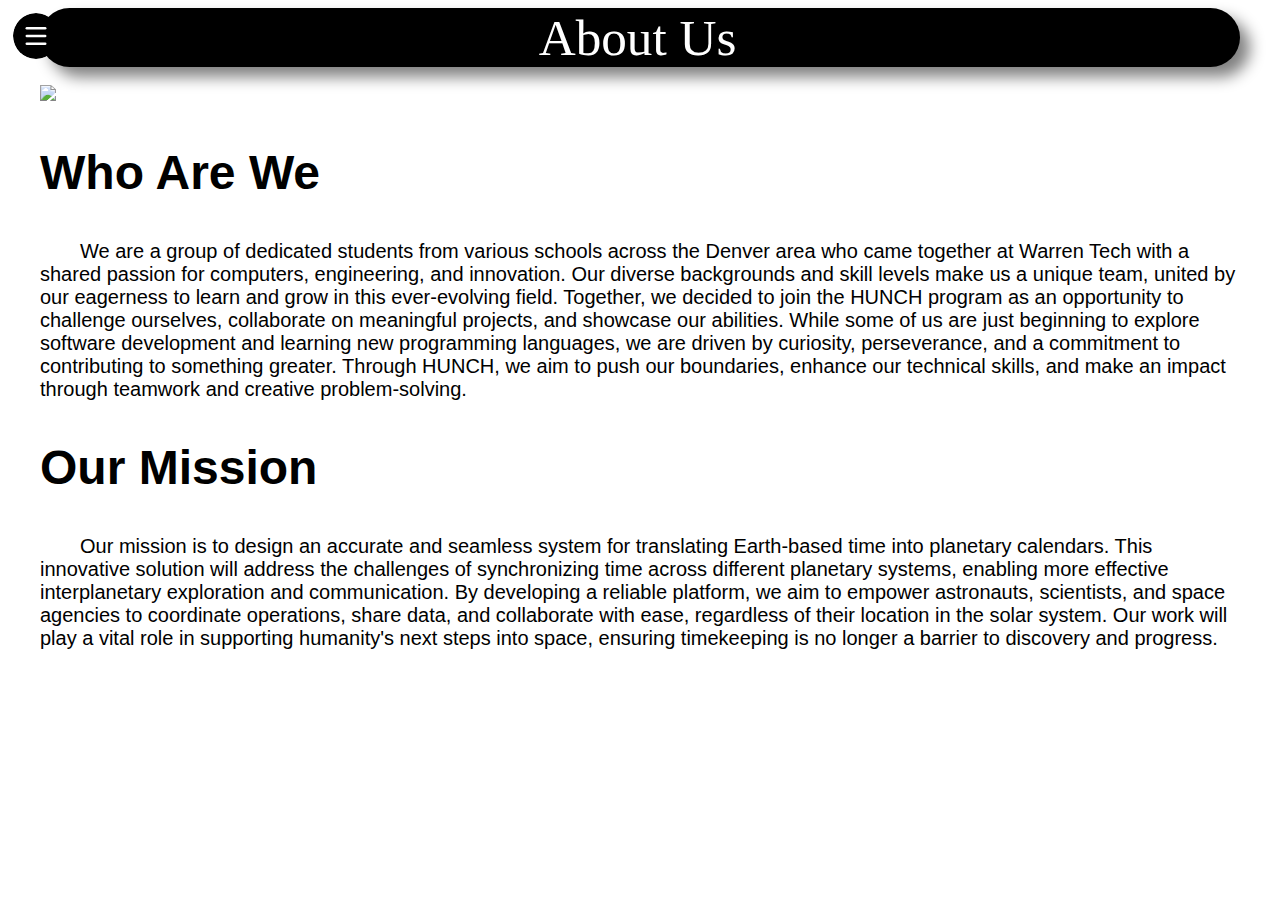
==== src/pages/about-us.html @ 8743e880 "Merge branch 'main' into main" ====
<!DOCTYPE html>
<html lang="en">

<head>
    <link rel="stylesheet" href="../css/styles.css">
    <link rel="stylesheet" href="../css/about-us.css">
    <meta charset="UTF-8">
    <meta name="viewport" content="width=device-width, initial-scale=1.0">
    <title>About Us</title>
</head>

<body>

    <div class="navbar" id="navbar">
        <svg class="hamRotate180 ham hamburger" id="hamburger" viewBox="0 0 100 100" width="80"
            onclick="this.classList.toggle('active')">
            <path class="line top"
                d="m 30,33 h 40 c 0,0 8.5,-0.68551 8.5,10.375 0,8.292653 -6.122707,9.002293 -8.5,6.625 l -11.071429,-11.071429" />
            <path class="line middle" d="m 70,50 h -40" />
            <path class="line bottom"
                d="m 30,67 h 40 c 0,0 8.5,0.68551 8.5,-10.375 0,-8.292653 -6.122707,-9.002293 -8.5,-6.625 l -11.071429,11.071429" />
        </svg>
        <ul class="menu" id="menu">
            <li><a href="../../index.html">Home</a></li>
            <li><a href="./Dash.html">Dashboard</a></li>
            <li><a href="./planet-history.html">Planet History</a></li>
        </ul>
    </div>

    <div class="title">
        About Us
    </div>

    <div class="jamsz"><br><img src="../assets/img/jamsz.png" class="jamsz" /></div>

    <h2>Who Are We</h2>
    <p class="info graybac">
        We are a group of dedicated students from various schools across the Denver area who came together at Warren Tech with a shared passion for computers, engineering, and innovation. 
        Our diverse backgrounds and skill levels make us a unique team, united by our eagerness to learn and grow in this ever-evolving field. 
        Together, we decided to join the HUNCH program as an opportunity to challenge ourselves, collaborate on meaningful projects, and showcase our abilities. 
        While some of us are just beginning to explore software development and learning new programming languages, we are driven by curiosity, perseverance, and a commitment to contributing to something greater. 
        Through HUNCH, we aim to push our boundaries, enhance our technical skills, and make an impact through teamwork and creative problem-solving.
    </p>

    <h2>Our Mission</h2>
    <p class="info">
        Our mission is to design an accurate and seamless system for translating Earth-based time into planetary calendars. 
        This innovative solution will address the challenges of synchronizing time across different planetary systems, enabling more effective interplanetary exploration and communication. 
        By developing a reliable platform, we aim to empower astronauts, scientists, and space agencies to coordinate operations, share data, and collaborate with ease, regardless of their location in the solar system. 
        Our work will play a vital role in supporting humanity's next steps into space, ensuring timekeeping is no longer a barrier to discovery and progress.
    </p>
</body>

<script src="../js/main.js"></script>

</html>
---- src/css/styles.css ----
/*
ROOT STYLESHEET
*/

/*Define Font Families*/

@font-face {
  font-family: "Chopsic";
  src: url("../assets/fonts/Chopsic-K6Dp.ttf") format("truetype");
  font-weight: normal;
  font-style: normal;
}

/*Font Styles*/

body {
  padding-left: 2rem;
  padding-right: 2rem;
}

p {
  font-family: "Trebuchet MS", "Lucida Sans Unicode", "Lucida Grande",
    "Lucida Sans", Arial, sans-serif;
  text-indent: 2em;
}

h2 {
  font-family: "Trebuchet MS", "Lucida Sans Unicode", "Lucida Grande",
    "Lucida Sans", Arial, sans-serif;
  font-weight: bold;
  font-size: 3rem;
}

.center-text {
  text-align: center;
}

.title {
  font-family: "Chopsic";
  color: white;
  background-color: black;
  font-size: clamp(50px, 4vw, 100px);
  text-align: center;
  padding-left: 10px;
  padding-right: 15px;
  border-radius: 1em;
  box-shadow: 10px 10px 15px 0px gray;
  min-height: 50px;
}

.info {
  font-family: "Trebuchet MS", "Lucida Sans Unicode", "Lucida Grande",
    "Lucida Sans", Arial, sans-serif;
  text-indent: 2em;
  font-size: 20px;
}

/*Navigation Menu CSS*/

.navbar {
  position: fixed;
  width: 46px;
  margin: clamp(calc(10px - 8px), calc(1vw - 8px), calc(20px - 8px)) 0px 0px
    clamp(calc(10px - 40px), calc(1vw - 40px), calc(20px - 40px));
  transition: width 1s ease-in-out, max-width 1s ease-in-out,
    background-color 0s ease-in-out;
  max-width: 46px;
  overflow: hidden;
  background-color: transparent;
  border-radius: 10em;
  z-index: 200;
}

.navbar.menu-active {
  width: fit-content;
  max-width: 100vw;
  background-color: #000000;
  border-radius: 10em;
}

.hamburger {
  position: absolute;
  background-color: black;
  width: 46px;
  border-radius: 10em;
  cursor: pointer;
  z-index: 202;

  /*Ham to Arrow transition stuff*/
  -webkit-tap-highlight-color: transparent;
  transition: transform 400ms;
  -moz-user-select: none;
  -webkit-user-select: none;
  -ms-user-select: none;
  user-select: none;
}

.hamRotate.active {
  transform: rotate(45deg);
}

.hamRotate180.active {
  transform: rotate(180deg);
}

.line {
  fill: none;
  transition: stroke-dasharray 400ms, stroke-dashoffset 400ms;
  stroke: #fff;
  stroke-width: 5.5;
  stroke-linecap: round;
}
.ham .top {
  stroke-dasharray: 40 82;
}

.ham .bottom {
  stroke-dasharray: 40 82;
}

.ham.active .top {
  stroke-dasharray: 14 82;
  stroke-dashoffset: -72px;
}

.ham.active .bottom {
  stroke-dasharray: 14 82;
  stroke-dashoffset: -72px;
}

.hamburger:hover {
  cursor: pointer;
  filter: invert(100);
}

.menu {
  display: flex;
  list-style: none;
  text-wrap: nowrap;
  text-overflow: clip;
  font-family: "Trebuchet MS", "Lucida Sans Unicode", "Lucida Grande",
    "Lucida Sans", Arial, sans-serif;
  gap: 1rem;
  margin: 14px;
  margin-left: 60px;
  padding: 0;
  z-index: 201;
  transition: transform 1s ease-in-out, visibility 0s;
  transform: translateX(-100%);
  overflow: hidden;
  visibility: hidden;
}

.menu li a {
  color: white;
  text-decoration: none;
}

.menu li a:hover {
  transition: 500ms;
  color: #00bcd4;
}

.menu.active {
  transition: transform 1s ease-in-out, visibility 0s;
  transform: translateX(0);
  visibility: visible;
}

select {
  display: grid;
  grid-template-columns: repeat(3, 1fr);
  gap: 1rem;
  width: 100%;
  height: auto;
  padding: 0.5rem;
  font-family: "Trebuchet MS", "Lucida Sans Unicode", "Lucida Grande",
    "Lucida Sans", Arial, sans-serif;
}

option {
  display: flex;
  align-items: center;
  padding: 0.5rem;
}

option img {
  width: 30px;
  height: 30px;
  margin-right: 0.5rem;
}

/* Custom Dropdown Menu CSS */

.dropdown-container {
  position: relative;
  display: inline-block;
}

.dropdown-button {
  background-color: #f9f9f9;
  color: black;
  padding: 16px;
  font-size: 16px;
  border: none;
  cursor: pointer;
  width: 100%;
  text-align: left;
}

.dropdown-content {
  display: none;
  position: absolute;
  background-color: #f9f9f9;
  min-width: 160px;
  box-shadow: 0px 8px 16px 0px rgba(0,0,0,0.2);
  z-index: 1;
  grid-template-columns: repeat(3, 1fr);
  gap: 1rem;
  padding: 1rem;
}

.dropdown-content img {
  width: 50px;
  height: 50px;
}

.dropdown-content label {
  display: block;
  text-align: center;
  margin-top: 0.5rem;
}

.dropdown-container:hover .dropdown-content {
  display: grid;
}
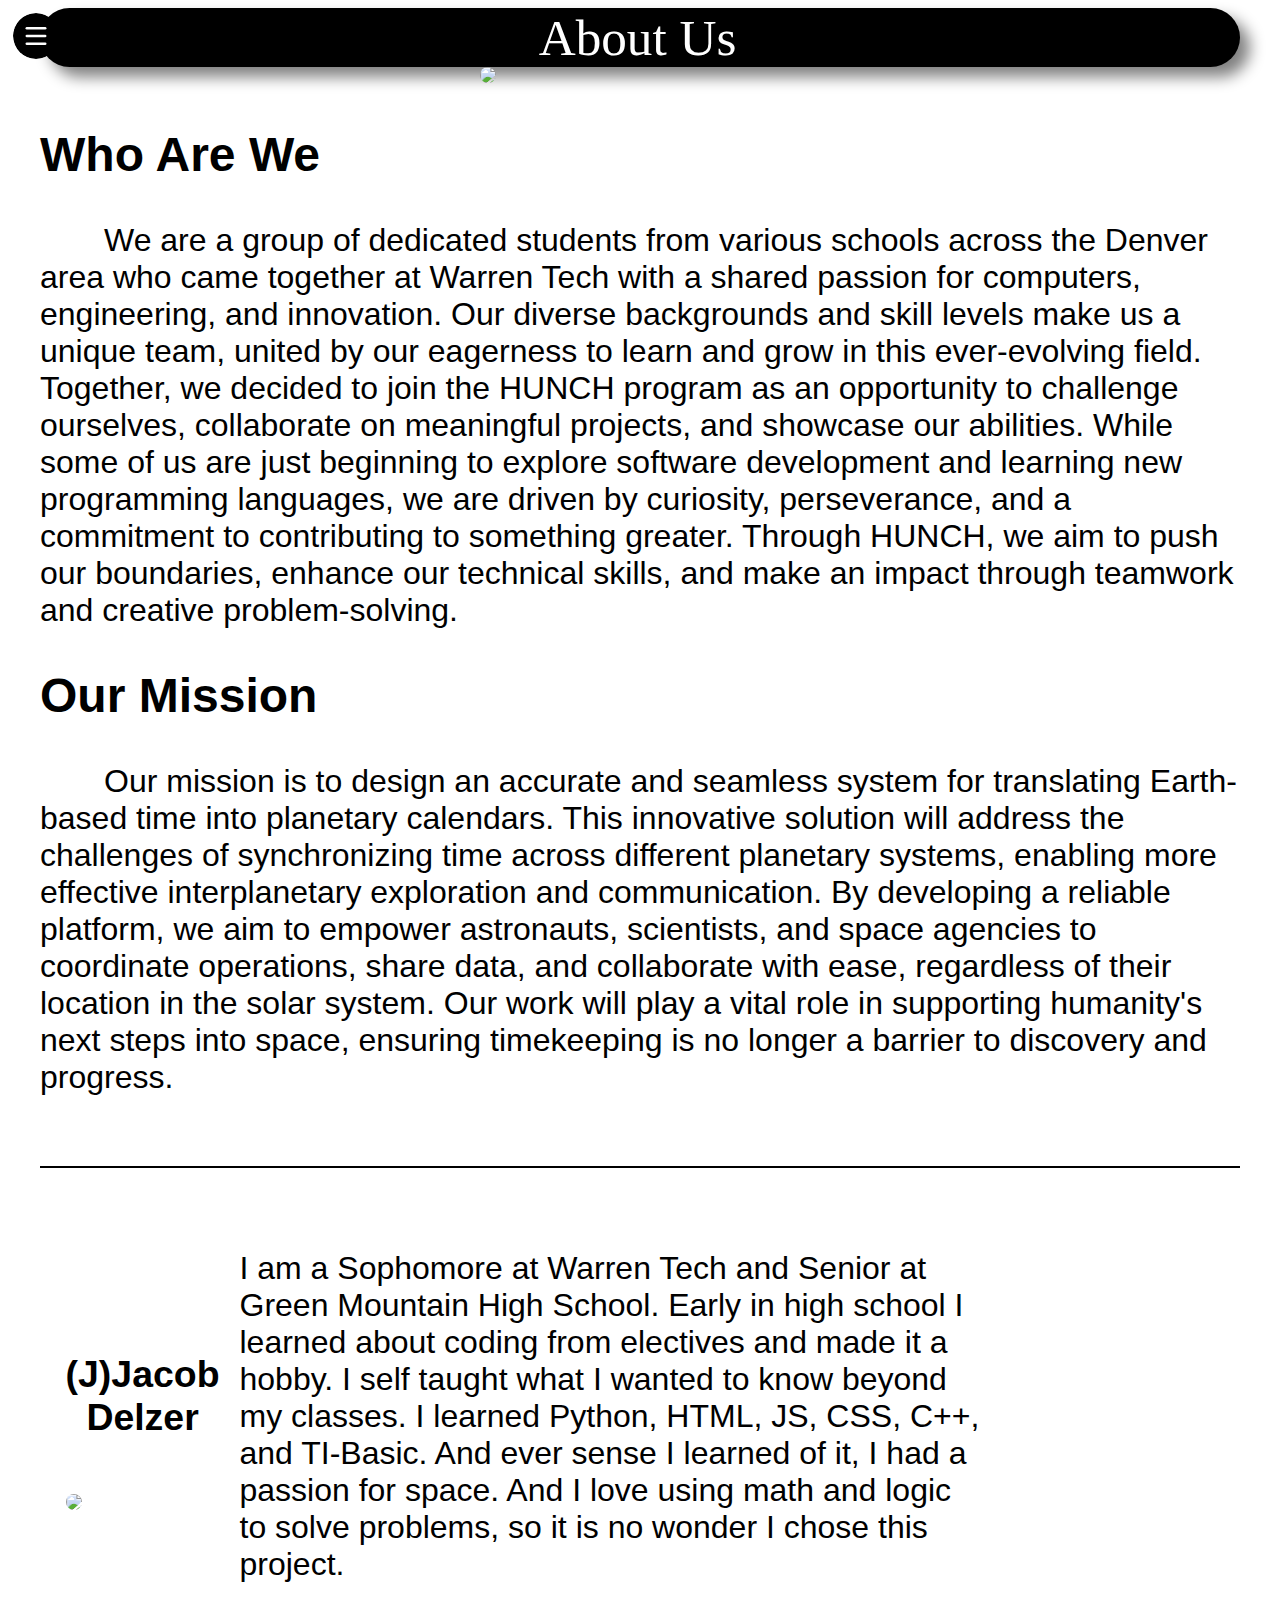
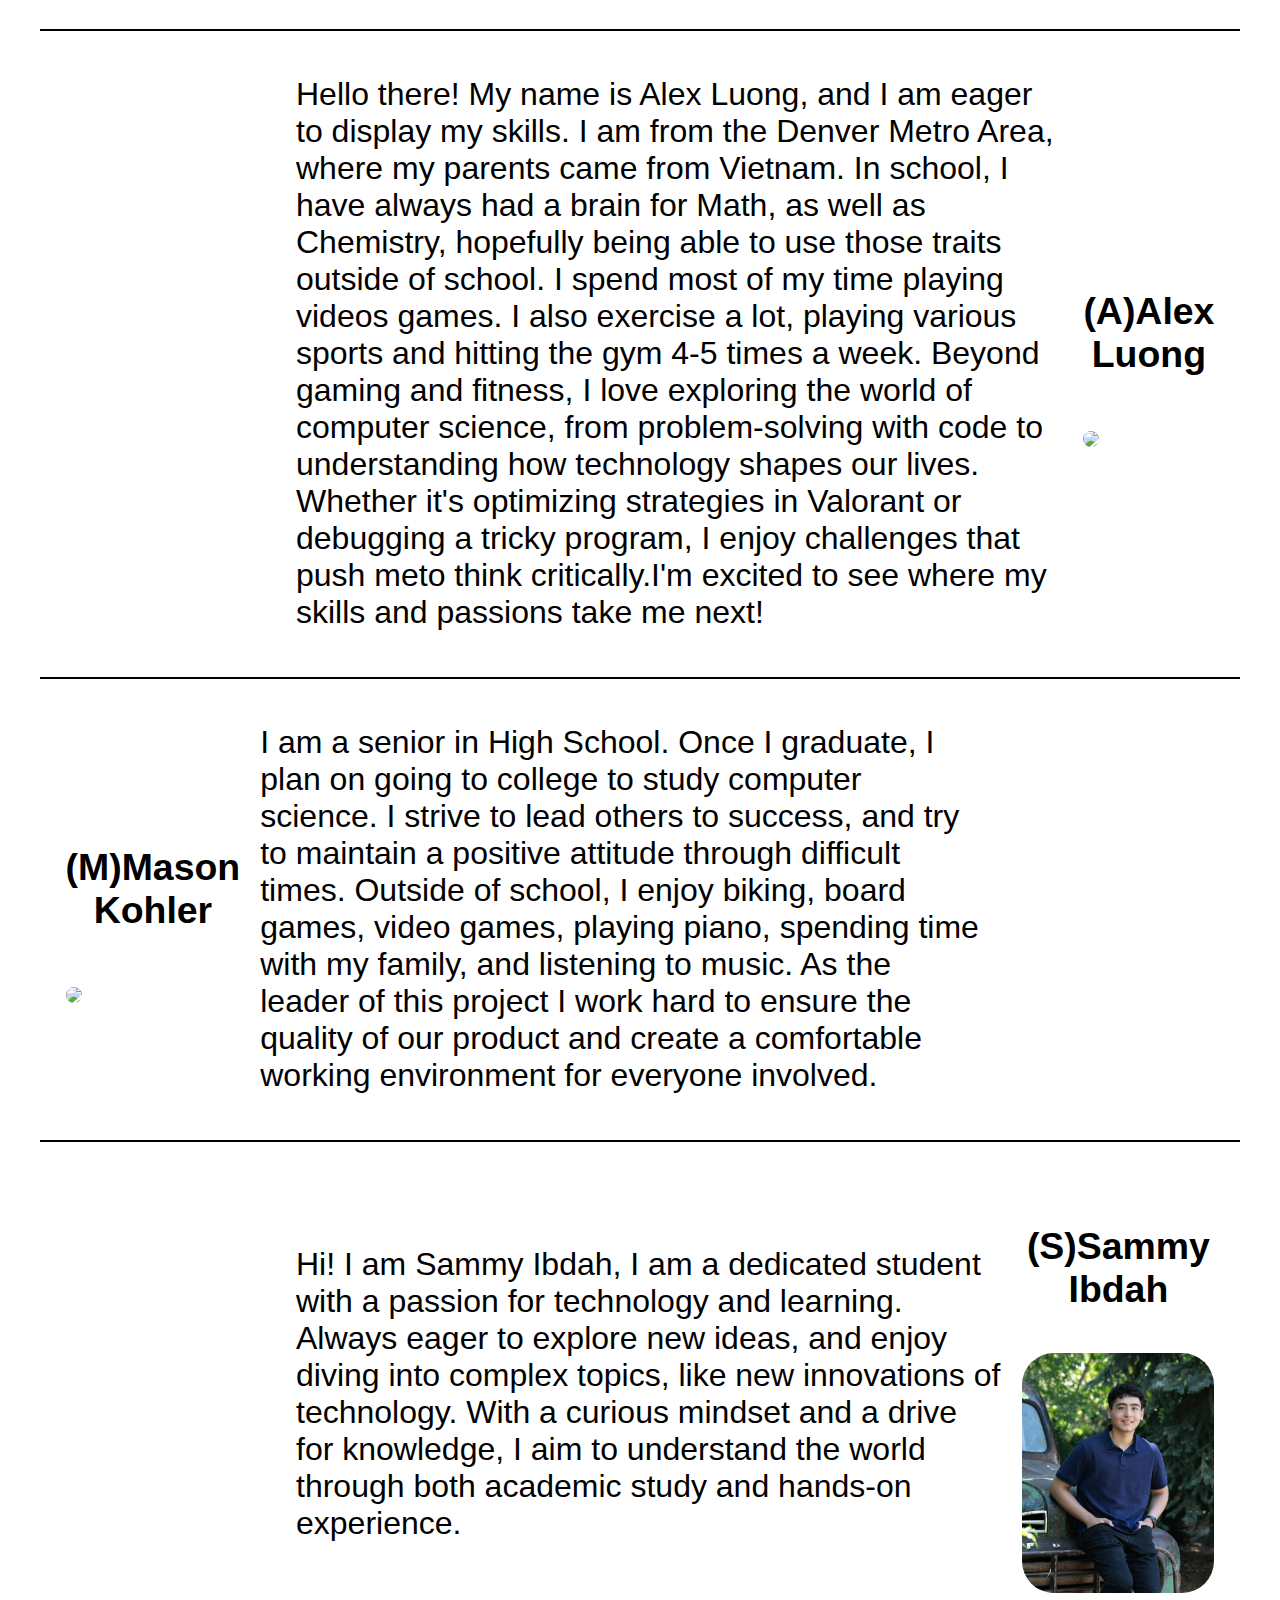
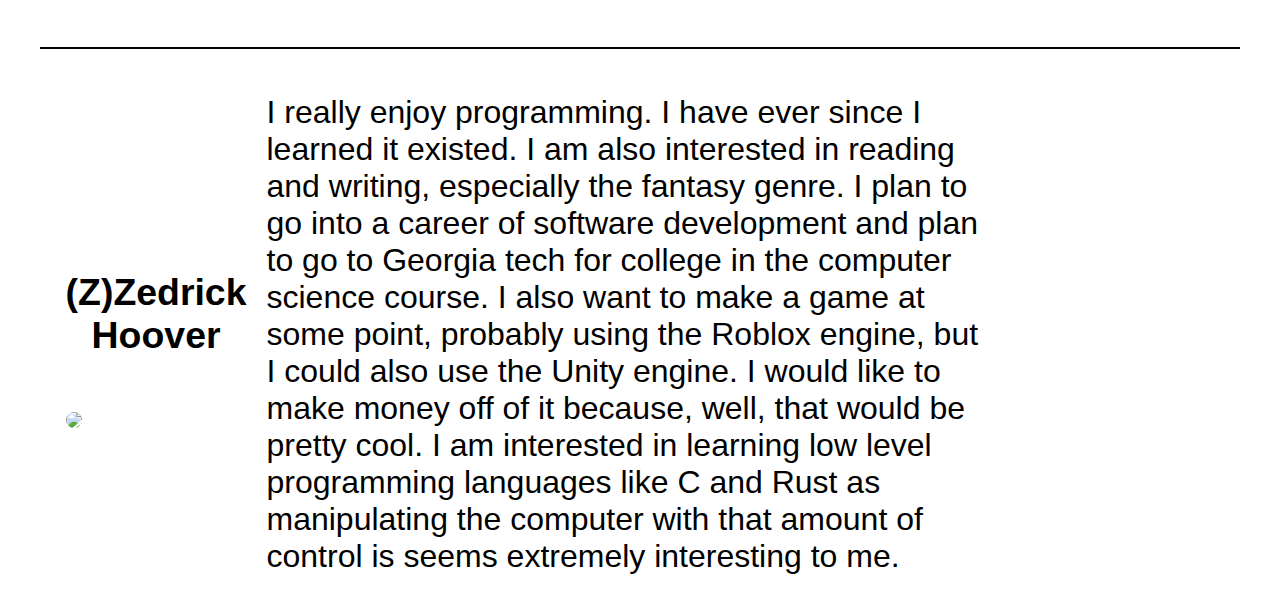
==== commit ce89c837: "Made changes." ====
--- a/src/pages/about-us.html
+++ b/src/pages/about-us.html
@@ -31,26 +31,132 @@
         About Us
     </div>
 
-    <div class="jamsz"><br><img src="../assets/img/jamsz.png" class="jamsz" /></div>
+    <div class="jamsz"><img src="../assets/img/saturnlogos.png" class="jamsz" /></div>
+
 
     <h2>Who Are We</h2>
-    <p class="info graybac">
-        We are a group of dedicated students from various schools across the Denver area who came together at Warren Tech with a shared passion for computers, engineering, and innovation. 
-        Our diverse backgrounds and skill levels make us a unique team, united by our eagerness to learn and grow in this ever-evolving field. 
-        Together, we decided to join the HUNCH program as an opportunity to challenge ourselves, collaborate on meaningful projects, and showcase our abilities. 
-        While some of us are just beginning to explore software development and learning new programming languages, we are driven by curiosity, perseverance, and a commitment to contributing to something greater. 
-        Through HUNCH, we aim to push our boundaries, enhance our technical skills, and make an impact through teamwork and creative problem-solving.
+    <p class="id-text">
+        We are a group of dedicated students from various schools across the Denver area who came together at Warren
+        Tech with a shared passion for computers, engineering, and innovation.
+        Our diverse backgrounds and skill levels make us a unique team, united by our eagerness to learn and grow in
+        this ever-evolving field.
+        Together, we decided to join the HUNCH program as an opportunity to challenge ourselves, collaborate on
+        meaningful projects, and showcase our abilities.
+        While some of us are just beginning to explore software development and learning new programming languages, we
+        are driven by curiosity, perseverance, and a commitment to contributing to something greater.
+        Through HUNCH, we aim to push our boundaries, enhance our technical skills, and make an impact through teamwork
+        and creative problem-solving.
     </p>
 
     <h2>Our Mission</h2>
-    <p class="info">
-        Our mission is to design an accurate and seamless system for translating Earth-based time into planetary calendars. 
-        This innovative solution will address the challenges of synchronizing time across different planetary systems, enabling more effective interplanetary exploration and communication. 
-        By developing a reliable platform, we aim to empower astronauts, scientists, and space agencies to coordinate operations, share data, and collaborate with ease, regardless of their location in the solar system. 
-        Our work will play a vital role in supporting humanity's next steps into space, ensuring timekeeping is no longer a barrier to discovery and progress.
+    <p class="id-text">
+        Our mission is to design an accurate and seamless system for translating Earth-based time into planetary
+        calendars.
+        This innovative solution will address the challenges of synchronizing time across different planetary systems,
+        enabling more effective interplanetary exploration and communication.
+        By developing a reliable platform, we aim to empower astronauts, scientists, and space agencies to coordinate
+        operations, share data, and collaborate with ease, regardless of their location in the solar system.
+        Our work will play a vital role in supporting humanity's next steps into space, ensuring timekeeping is no
+        longer a barrier to discovery and progress.
     </p>
 </body>
 
-<script src="../js/main.js"></script>
+<script src="/src/js/main.js"></script>
 
-</html>
+<br>
+<div class="border"></div>
+<br>
+<br>
+
+<body>
+    <div class="image-container id-text">
+        <div class="photo-left">
+            <div>
+                <h3 class="name-tag">(J)Jacob Delzer</h3>
+                <br>
+                <img src="../assets/img/Jacob.png" />
+            </div>
+            <div>
+                I am a Sophomore at Warren Tech and Senior at Green Mountain High School. Early in high school I
+                learned about coding from electives and made it a hobby. I self taught what I wanted to know beyond
+                my classes. I learned Python, HTML, JS, CSS, C++, and TI-Basic. And ever sense I learned of it, I had a
+                passion for space. And I love using math and logic to solve problems, so it is no wonder I chose
+                this project.
+            </div>
+        </div>
+        <div class="border"></div>
+        <div class="photo-right">
+            <div>
+                Hello there! My name is Alex Luong, and I am eager to display my skills. I am from the Denver Metro
+                Area, where my parents came from Vietnam. In school, I have always had a brain for Math, as well as
+                Chemistry, hopefully being able to use those traits outside of school. I spend most of my time
+                playing videos games. I also exercise a lot, playing various sports and hitting the gym 4-5 times a
+                week.
+                Beyond gaming and fitness, I love exploring the world of computer science, from problem-solving with
+                code to understanding how
+                technology shapes our lives. Whether it's optimizing strategies in Valorant or debugging a tricky
+                program, I enjoy
+                challenges that push meto think critically.I'm excited to see where my skills and passions take me
+                next!
+            </div>
+            <div>
+                <h3 class="name-tag">(A)Alex Luong</h3>
+                <br>
+                <img src="../assets/img/Alex.png" />
+            </div>
+        </div>
+        <div class="border"></div>
+        <div class="photo-left">
+            <div>
+                <h3 class="name-tag">(M)Mason Kohler</h3>
+                <br>
+                <img src="../assets/img/Mason.jpg" />
+            </div>
+
+            <div>
+                I am a senior in High School. Once I graduate, I plan on going to college to study computer science.
+                I strive to lead others to success, and try to maintain a positive attitude through difficult times.
+                Outside of school, I enjoy biking, board games, video games, playing piano, spending time with my
+                family, and listening to music. As the leader of this project I work hard to ensure the quality of
+                our product and create a comfortable working environment for everyone involved.
+            </div>
+        </div>
+        <div class="border"></div>
+        <div class="photo-right">
+            <div class="id-text">
+                Hi! I am Sammy Ibdah, I am a dedicated student with a passion for technology and learning. Always eager
+                to explore new ideas, and enjoy diving into complex topics, like new innovations of technology. With a
+                curious mindset and
+                a drive for knowledge, I aim to understand the world through both academic study and hands-on
+                experience.
+            </div>
+            <div>
+                <h3 class="name-tag">(S)Sammy Ibdah</h3>
+                <br>
+                <img src="../assets/img/Sammy.JPG" />
+            </div>
+        </div>
+        <div class="border"></div>
+        <div class="photo-left">
+            <div>
+                <h3 class="name-tag">(Z)Zedrick Hoover</h3>
+                <br>
+                <img src="../assets/img/Zed.jpg" />
+            </div>
+            <div>
+                I really enjoy programming. I have ever since I learned it existed. I am also interested in reading and
+                writing, especially the fantasy genre. I plan to go into a career of software development and plan to go
+                to Georgia tech for college in the computer science course.
+                I also want to make a game at some point, probably using the Roblox engine, but I could also use the
+                Unity engine. I would like to make money off of it because, well, that would be pretty cool. I am
+                interested in learning low level programming languages like C and Rust as manipulating the computer
+                with that amount of control is seems extremely interesting to me.
+            </div>
+        </div>
+    </div>
+
+
+
+</body>
+
+</html>--- a/src/css/about-us.css
+++ b/src/css/about-us.css
@@ -0,0 +1,104 @@
+/*About us*/
+
+.jamsz {
+    margin: auto;
+    width: 25vw;
+    border-radius: 1em; 
+}
+
+.border {
+    border: 1px solid rgb(0, 0, 0);
+    margin: 20px 0;
+}
+
+.image-container {
+    display: flex;
+    flex-direction: column; 
+}
+
+.photo-left, .photo-right {
+    display: flex; 
+    justify-content: flex-start; 
+    align-items: center;
+    margin: 2vw 2vw;
+    gap: 20px;
+}
+
+.photo-left {
+    margin-right: 20vw;
+}
+
+.photo-right {
+    justify-content: flex-end;
+    flex-direction: row;
+    margin-left: 20vw;
+}
+
+.photo-left img, .photo-right img {
+    width: 15vw; 
+    max-width: 45vw; 
+    border-radius: 1em;
+}
+
+.id-text {
+    font-family: 'Trebuchet MS', 'Lucida Sans Unicode', 'Lucida Grande', 'Lucida Sans', Arial, sans-serif;
+    font-size: 2rem;
+   
+}
+
+.image-wrapper {
+    position: relative;
+    display: flex;
+    flex-direction: column;
+    align-items: center;
+}
+
+.name-tag {
+    text-align: center;
+    width: 100%;
+    margin-bottom: 5px;
+    font-weight: bold;
+    color: #000;
+}
+
+.photo-left .image-container, 
+.photo-right .image-container {
+    display: flex;
+    flex-direction: column;
+    align-items: center;
+}
+
+@media screen and (max-width: 800px) {
+    .jamsz {
+        width: 90vw;
+    }
+
+    .photo-left img, .photo-right img {
+        width: 40vw;
+    }
+
+    .photo-left, .photo-right {
+        flex-direction: column !important; /* Force column direction */
+        align-items: center;
+        text-align: center;
+        gap: 10px;
+    }
+
+    .photo-right {
+        flex-direction: column !important;
+    }
+
+    /* Force image container to top */
+    .photo-left .image-container,
+    .photo-right .image-container {
+        order: 1;
+    }
+
+    /* Force text below image */
+    .photo-left .id-text,
+    .photo-right .id-text {
+        order: 2;
+        width: 90vw;
+        margin-top: 10px;
+    }
+}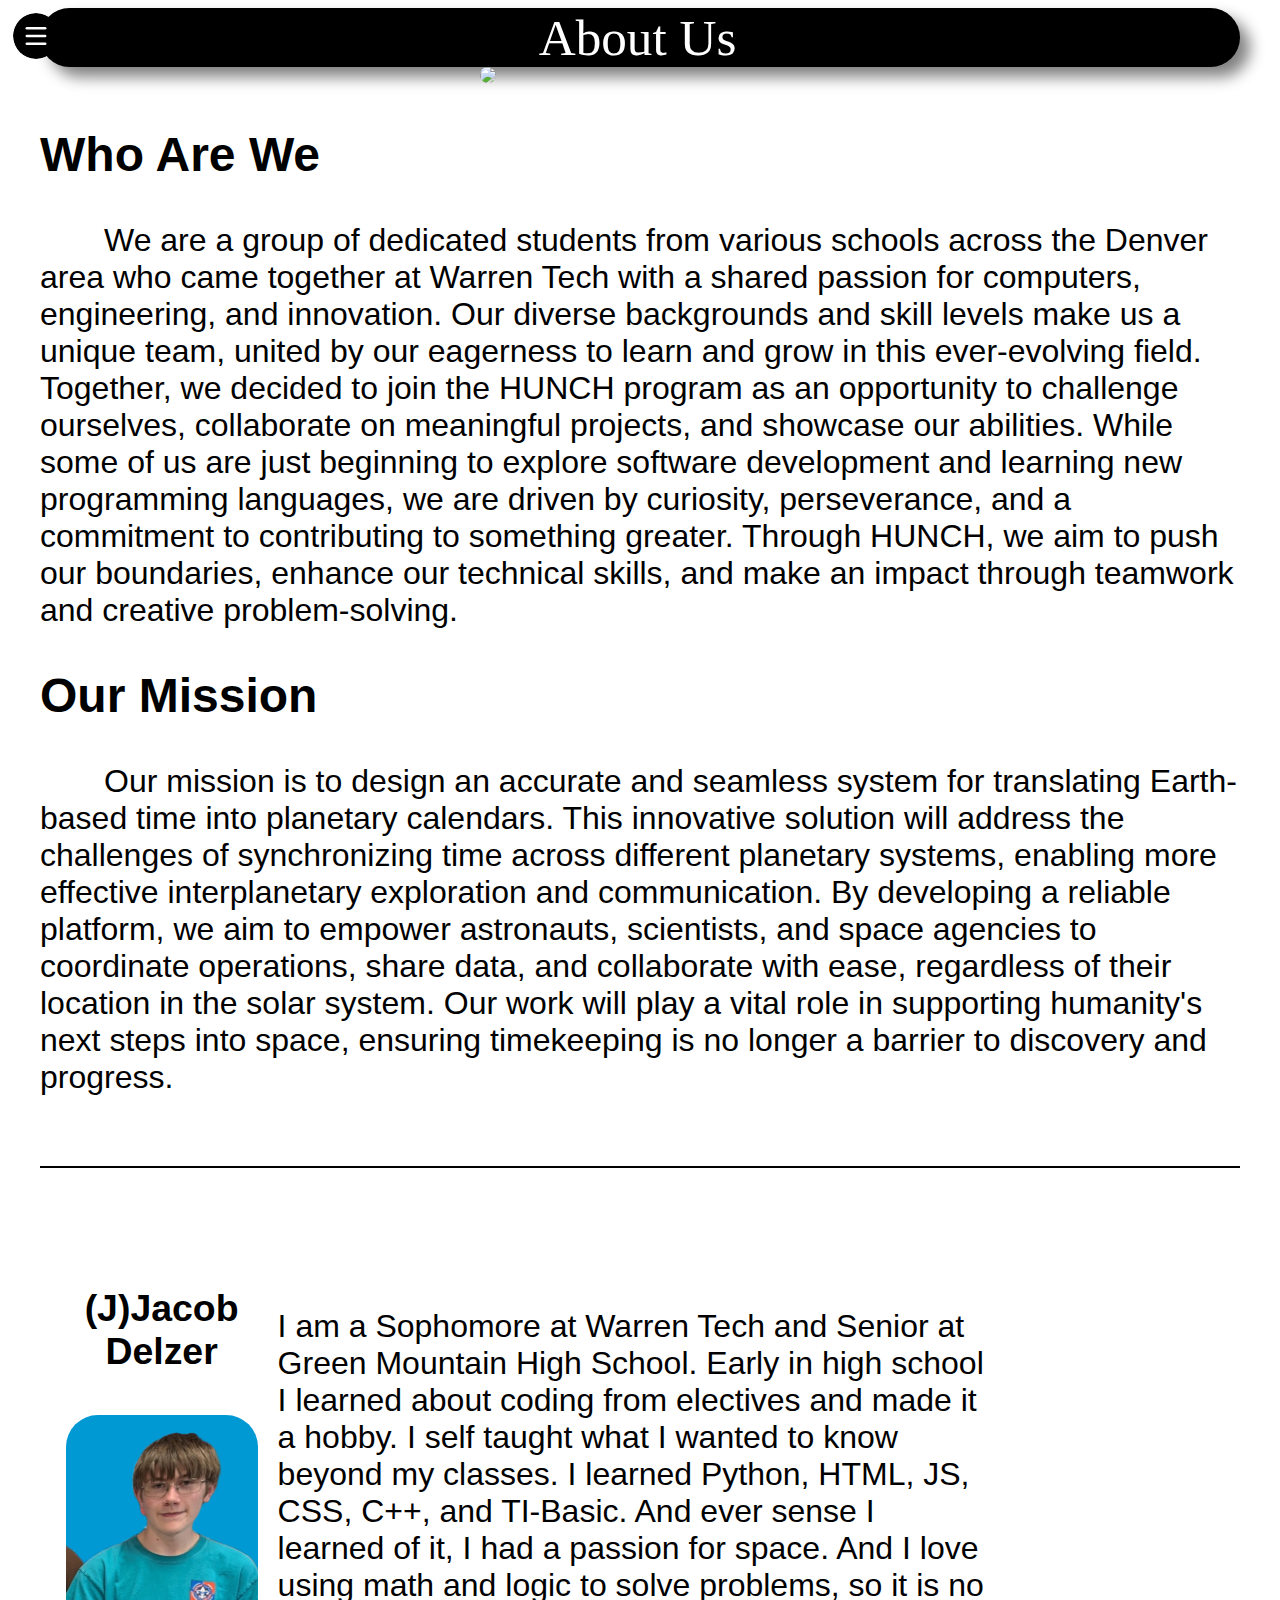
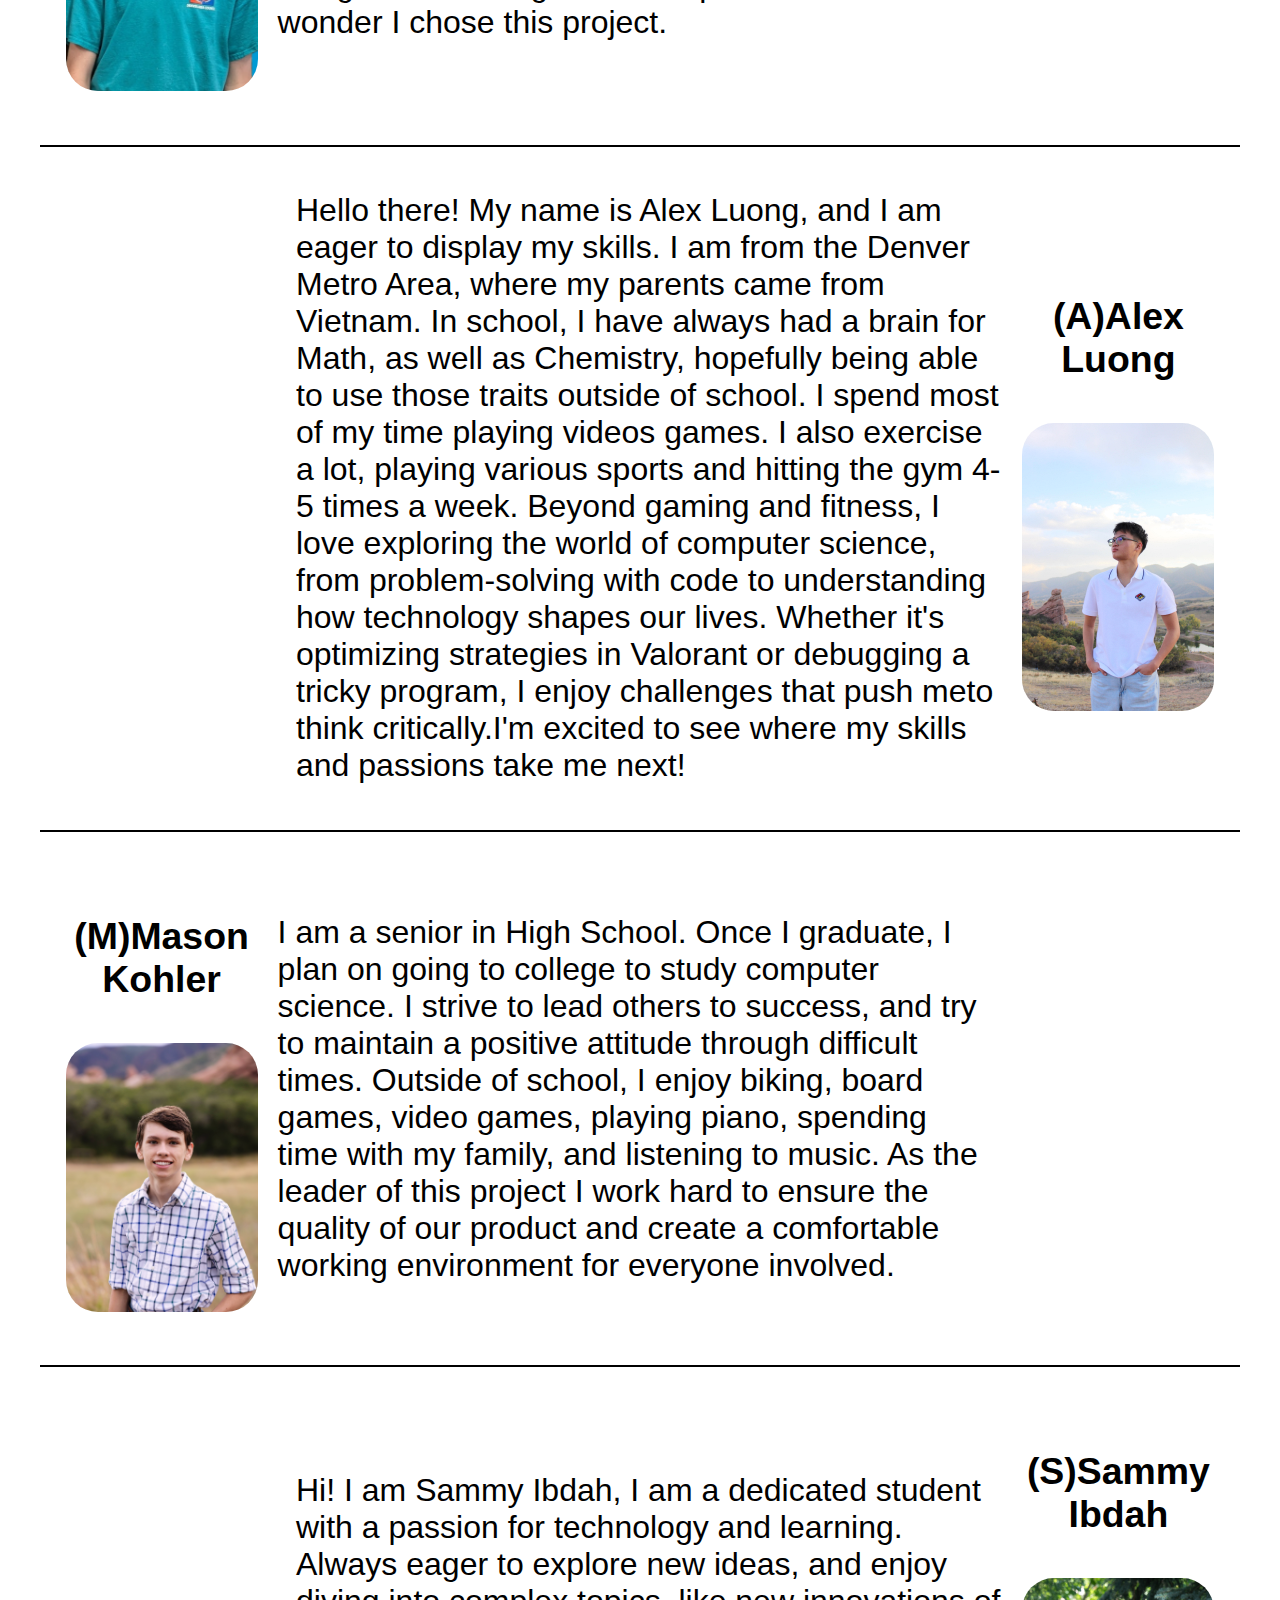
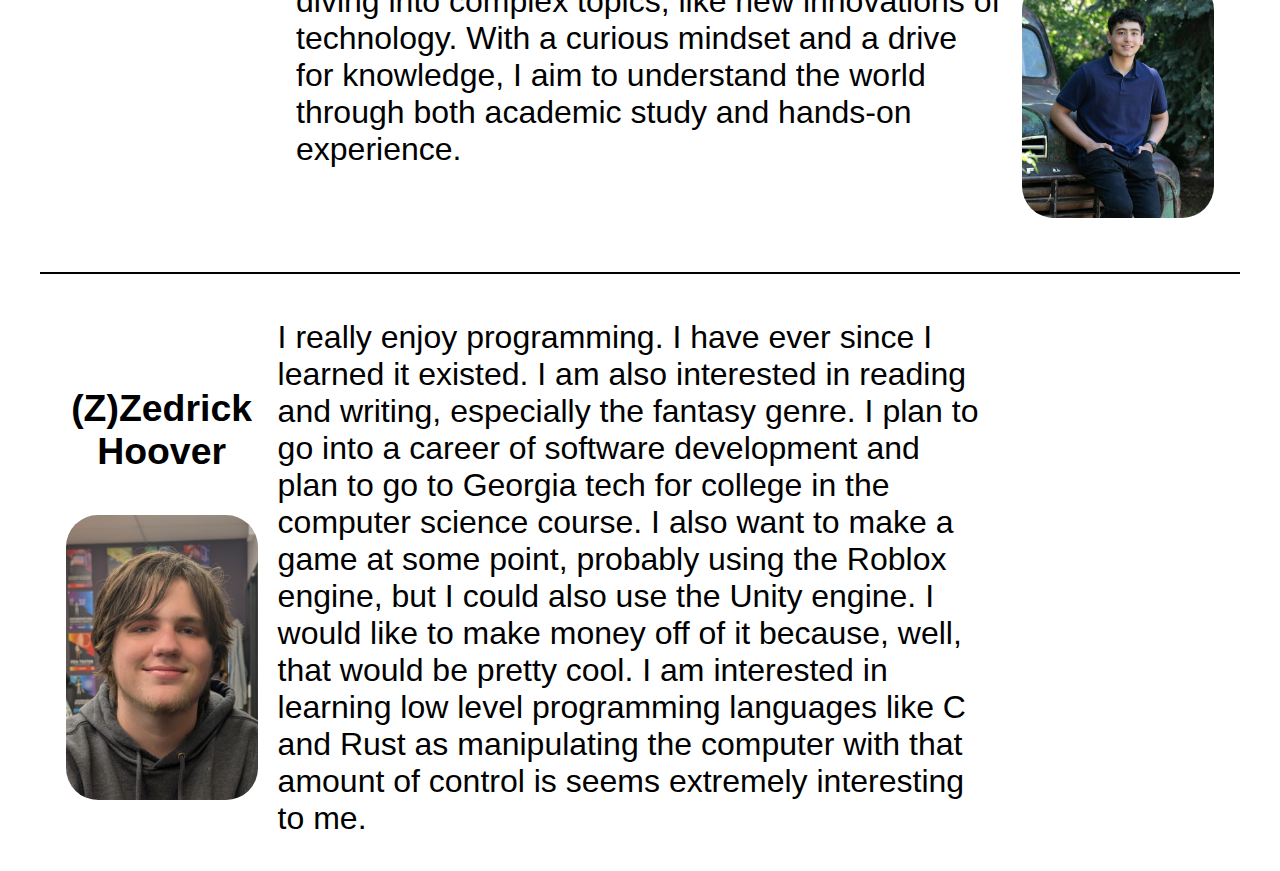
==== commit da3d3c3a: "Merge pull request #22 from MagicPotato854/main" ====
--- a/src/pages/about-us.html
+++ b/src/pages/about-us.html
@@ -60,8 +60,6 @@
         longer a barrier to discovery and progress.
     </p>
 </body>
-
-<script src="/src/js/main.js"></script>
 
 <br>
 <div class="border"></div>
@@ -156,7 +154,8 @@
     </div>
 
 
+    <script src="../js/main.js"></script>
 
 </body>
+</html>
 
-</html>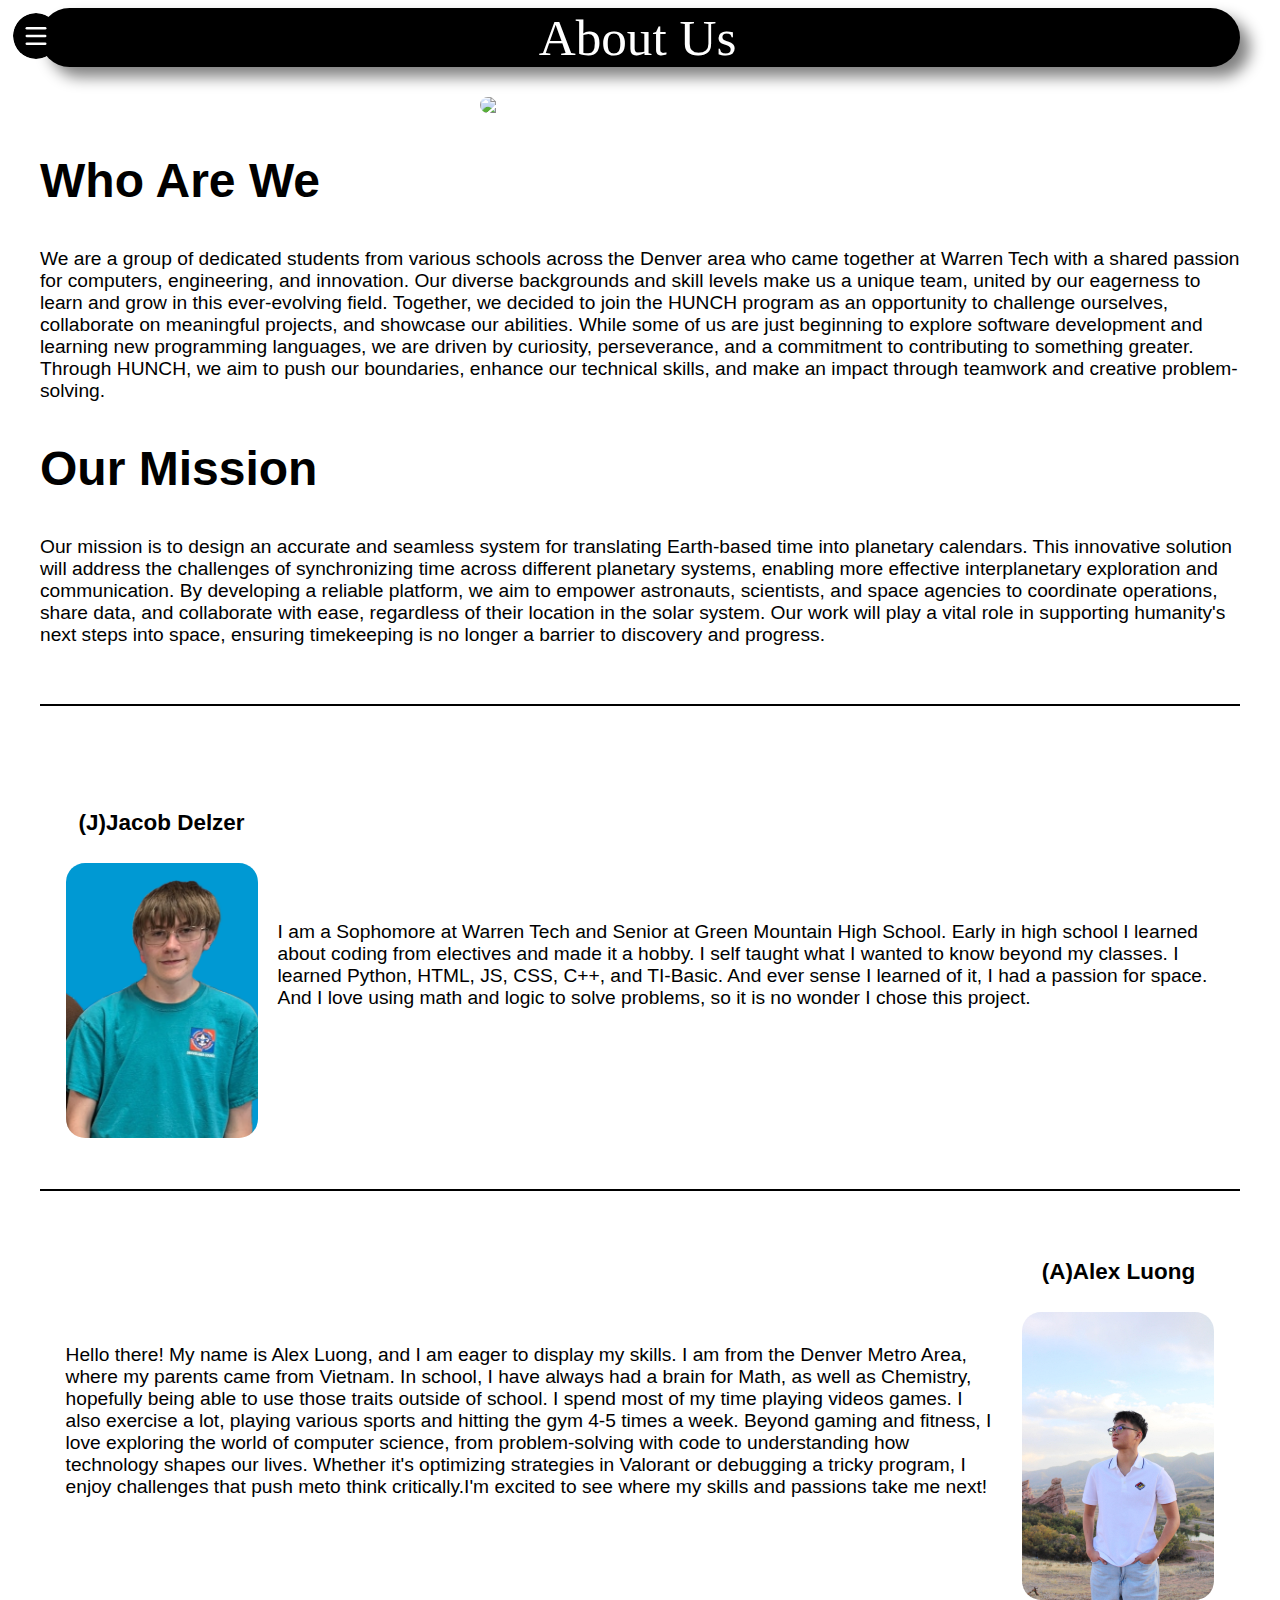
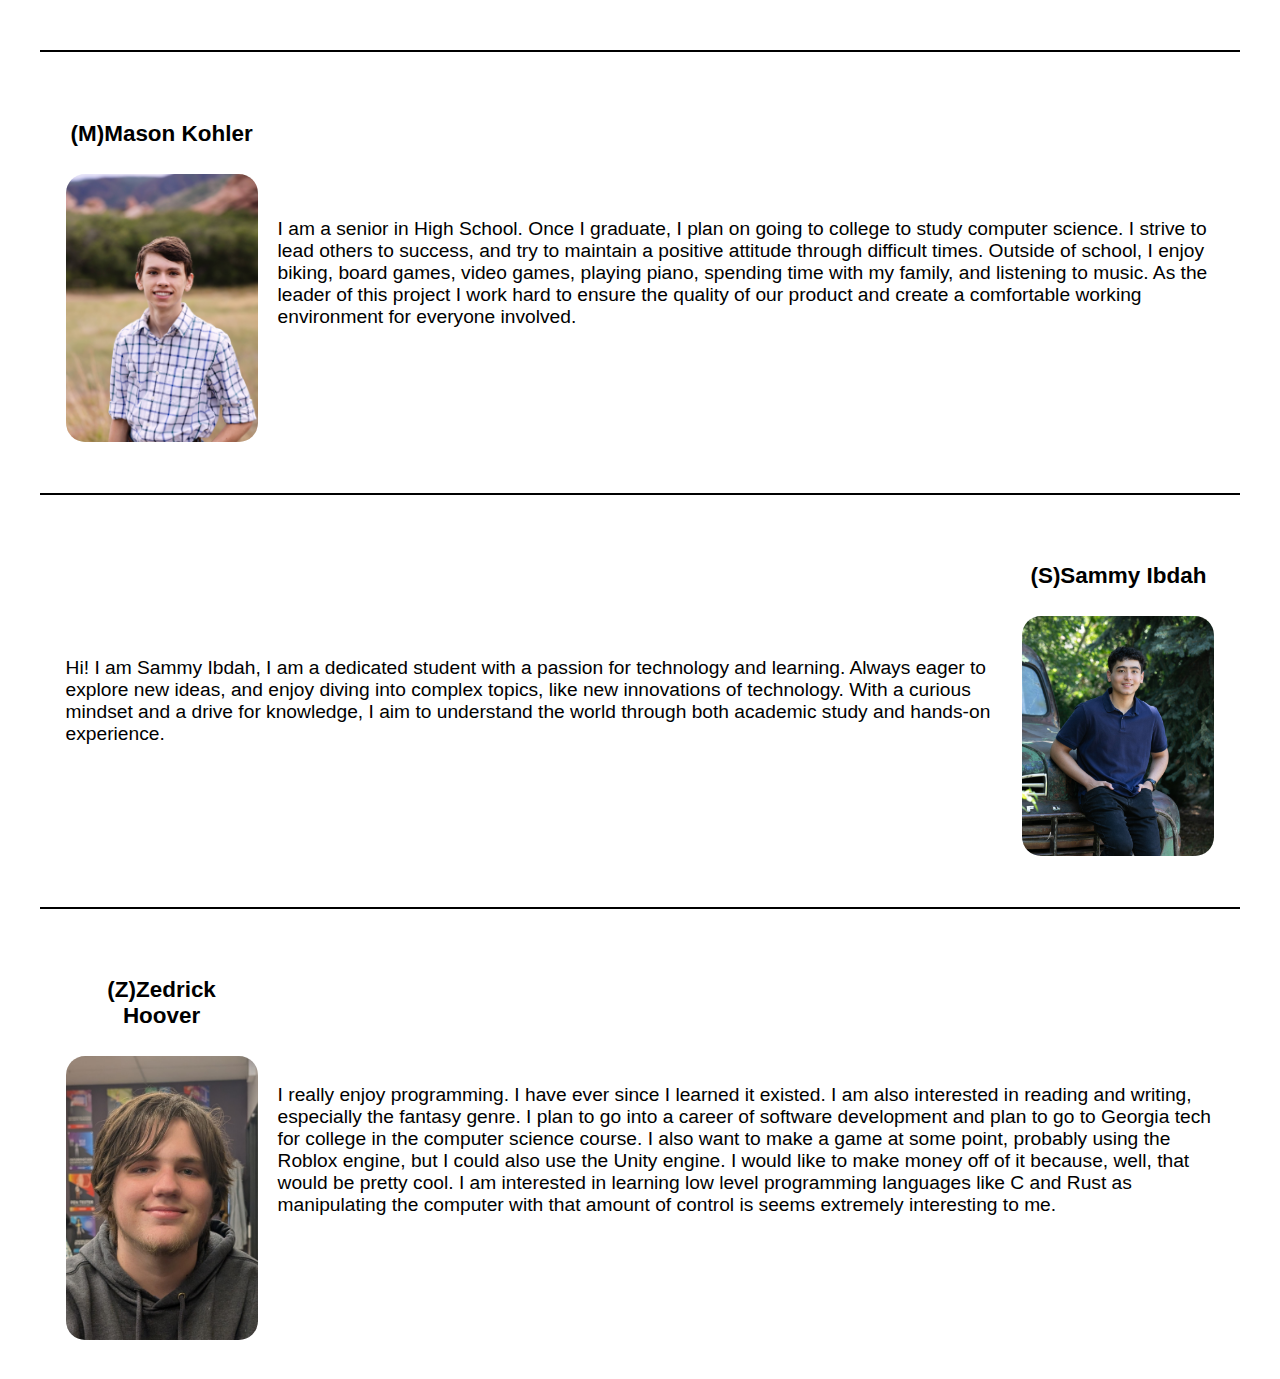
==== commit 305d8760: "Fixed Ham and some formatting" ====
--- a/src/pages/about-us.html
+++ b/src/pages/about-us.html
@@ -31,7 +31,7 @@
         About Us
     </div>
 
-    <div class="jamsz"><img src="../assets/img/saturnlogos.png" class="jamsz" /></div>
+    <img src="../assets/img/saturnlogos.png" class="jamsz" />
 
 
     <h2>Who Are We</h2>
--- a/src/css/styles.css
+++ b/src/css/styles.css
@@ -16,12 +16,6 @@
 body {
   padding-left: 2rem;
   padding-right: 2rem;
-}
-
-p {
-  font-family: "Trebuchet MS", "Lucida Sans Unicode", "Lucida Grande",
-    "Lucida Sans", Arial, sans-serif;
-  text-indent: 2em;
 }
 
 h2 {
@@ -52,7 +46,7 @@
   font-family: "Trebuchet MS", "Lucida Sans Unicode", "Lucida Grande",
     "Lucida Sans", Arial, sans-serif;
   text-indent: 2em;
-  font-size: 20px;
+  font-size: clamp(12px, 1.5vw, 30px);
 }
 
 /*Navigation Menu CSS*/
@@ -167,70 +161,14 @@
   visibility: visible;
 }
 
-select {
-  display: grid;
-  grid-template-columns: repeat(3, 1fr);
-  gap: 1rem;
-  width: 100%;
-  height: auto;
-  padding: 0.5rem;
-  font-family: "Trebuchet MS", "Lucida Sans Unicode", "Lucida Grande",
-    "Lucida Sans", Arial, sans-serif;
-}
+@media screen and (max-width: 800px) {
+  
+  h2 {
+    font-size: 2rem;
+  }
 
-option {
-  display: flex;
-  align-items: center;
-  padding: 0.5rem;
-}
-
-option img {
-  width: 30px;
-  height: 30px;
-  margin-right: 0.5rem;
-}
-
-/* Custom Dropdown Menu CSS */
-
-.dropdown-container {
-  position: relative;
-  display: inline-block;
-}
-
-.dropdown-button {
-  background-color: #f9f9f9;
-  color: black;
-  padding: 16px;
-  font-size: 16px;
-  border: none;
-  cursor: pointer;
-  width: 100%;
-  text-align: left;
-}
-
-.dropdown-content {
-  display: none;
-  position: absolute;
-  background-color: #f9f9f9;
-  min-width: 160px;
-  box-shadow: 0px 8px 16px 0px rgba(0,0,0,0.2);
-  z-index: 1;
-  grid-template-columns: repeat(3, 1fr);
-  gap: 1rem;
-  padding: 1rem;
-}
-
-.dropdown-content img {
-  width: 50px;
-  height: 50px;
-}
-
-.dropdown-content label {
-  display: block;
-  text-align: center;
-  margin-top: 0.5rem;
-}
-
-.dropdown-container:hover .dropdown-content {
-  display: grid;
-}
+  .title {
+    font-size: clamp(30px, 3vw, 100px);
+    min-height: 0px;
+  }
+}--- a/src/css/about-us.css
+++ b/src/css/about-us.css
@@ -2,8 +2,10 @@
 
 .jamsz {
     margin: auto;
+    margin-top: 30px;
     width: 25vw;
-    border-radius: 1em; 
+    border-radius: 1em;
+    display: flex;
 }
 
 .border {
@@ -24,14 +26,9 @@
     gap: 20px;
 }
 
-.photo-left {
-    margin-right: 20vw;
-}
-
 .photo-right {
     justify-content: flex-end;
     flex-direction: row;
-    margin-left: 20vw;
 }
 
 .photo-left img, .photo-right img {
@@ -42,8 +39,7 @@
 
 .id-text {
     font-family: 'Trebuchet MS', 'Lucida Sans Unicode', 'Lucida Grande', 'Lucida Sans', Arial, sans-serif;
-    font-size: 2rem;
-   
+    font-size: clamp(12px, 1.5vw, 30px);
 }
 
 .image-wrapper {
@@ -70,7 +66,7 @@
 
 @media screen and (max-width: 800px) {
     .jamsz {
-        width: 90vw;
+        width: 70vw;
     }
 
     .photo-left img, .photo-right img {
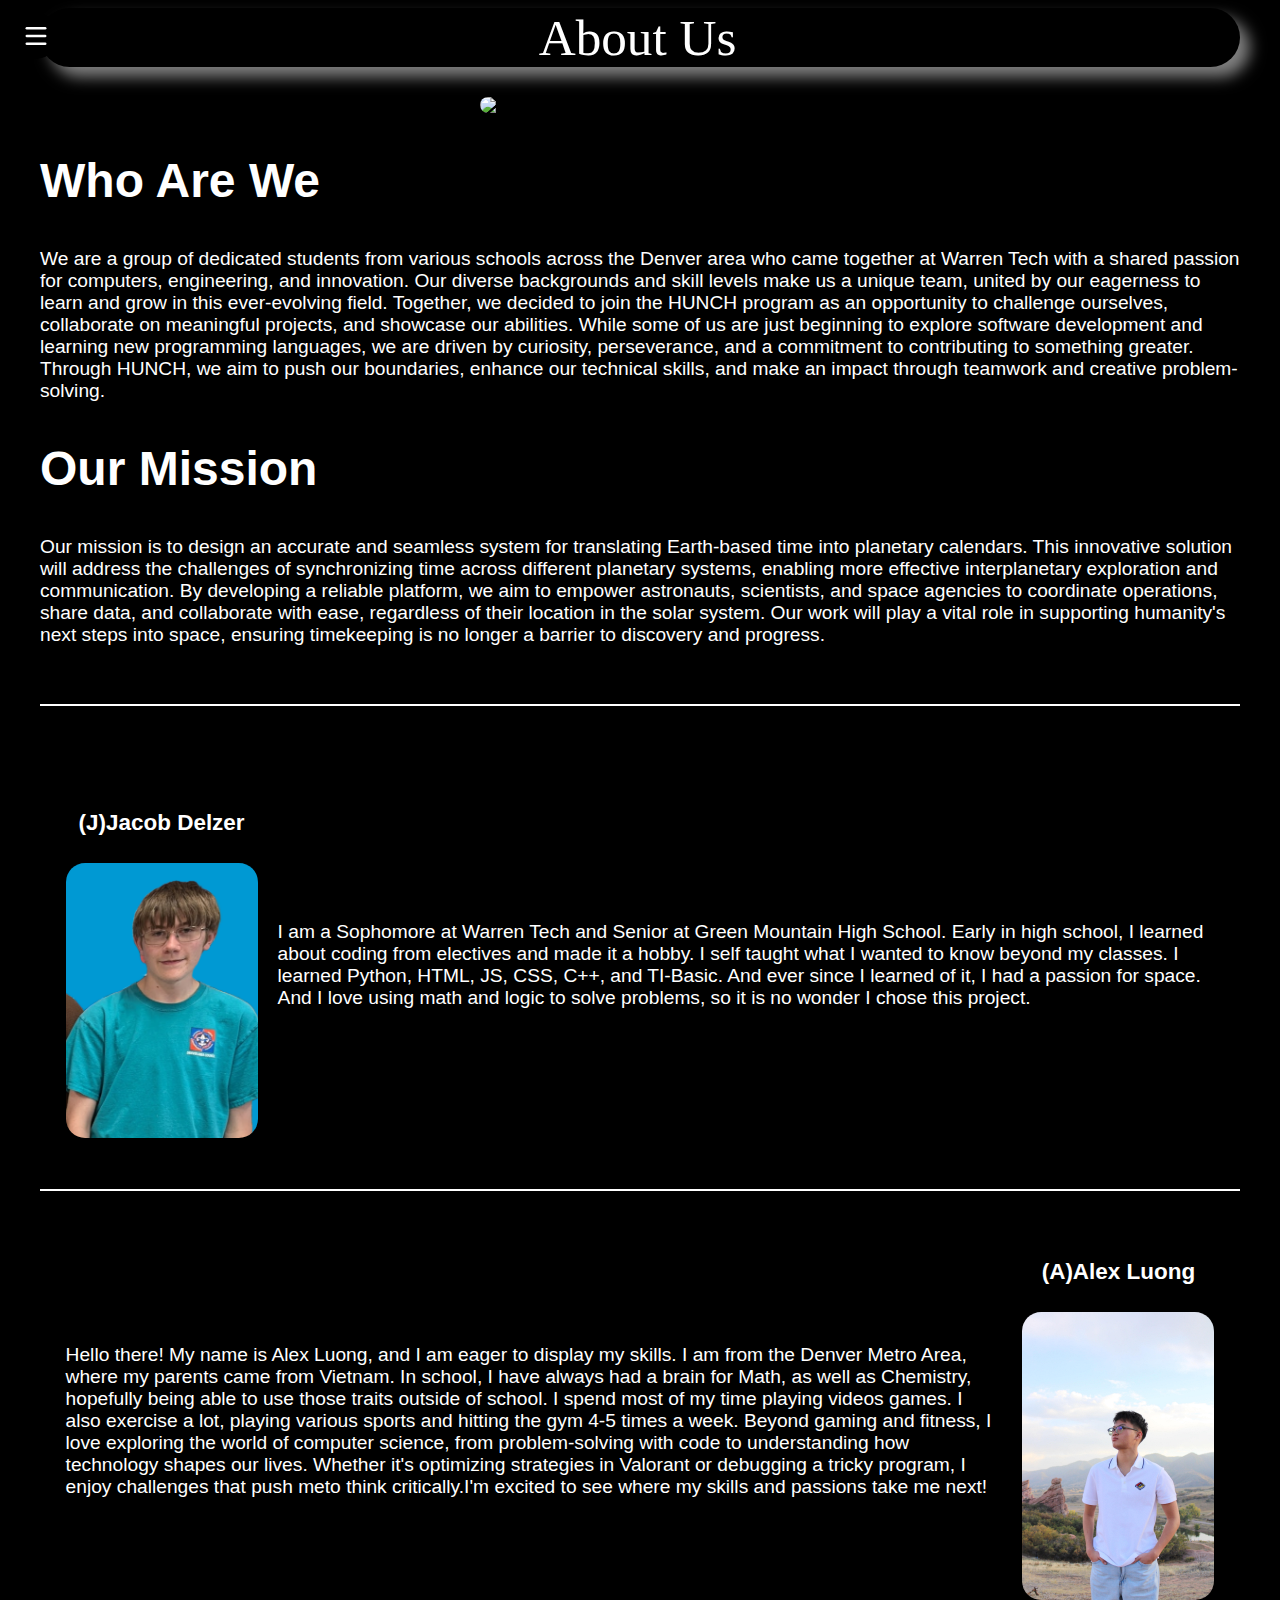
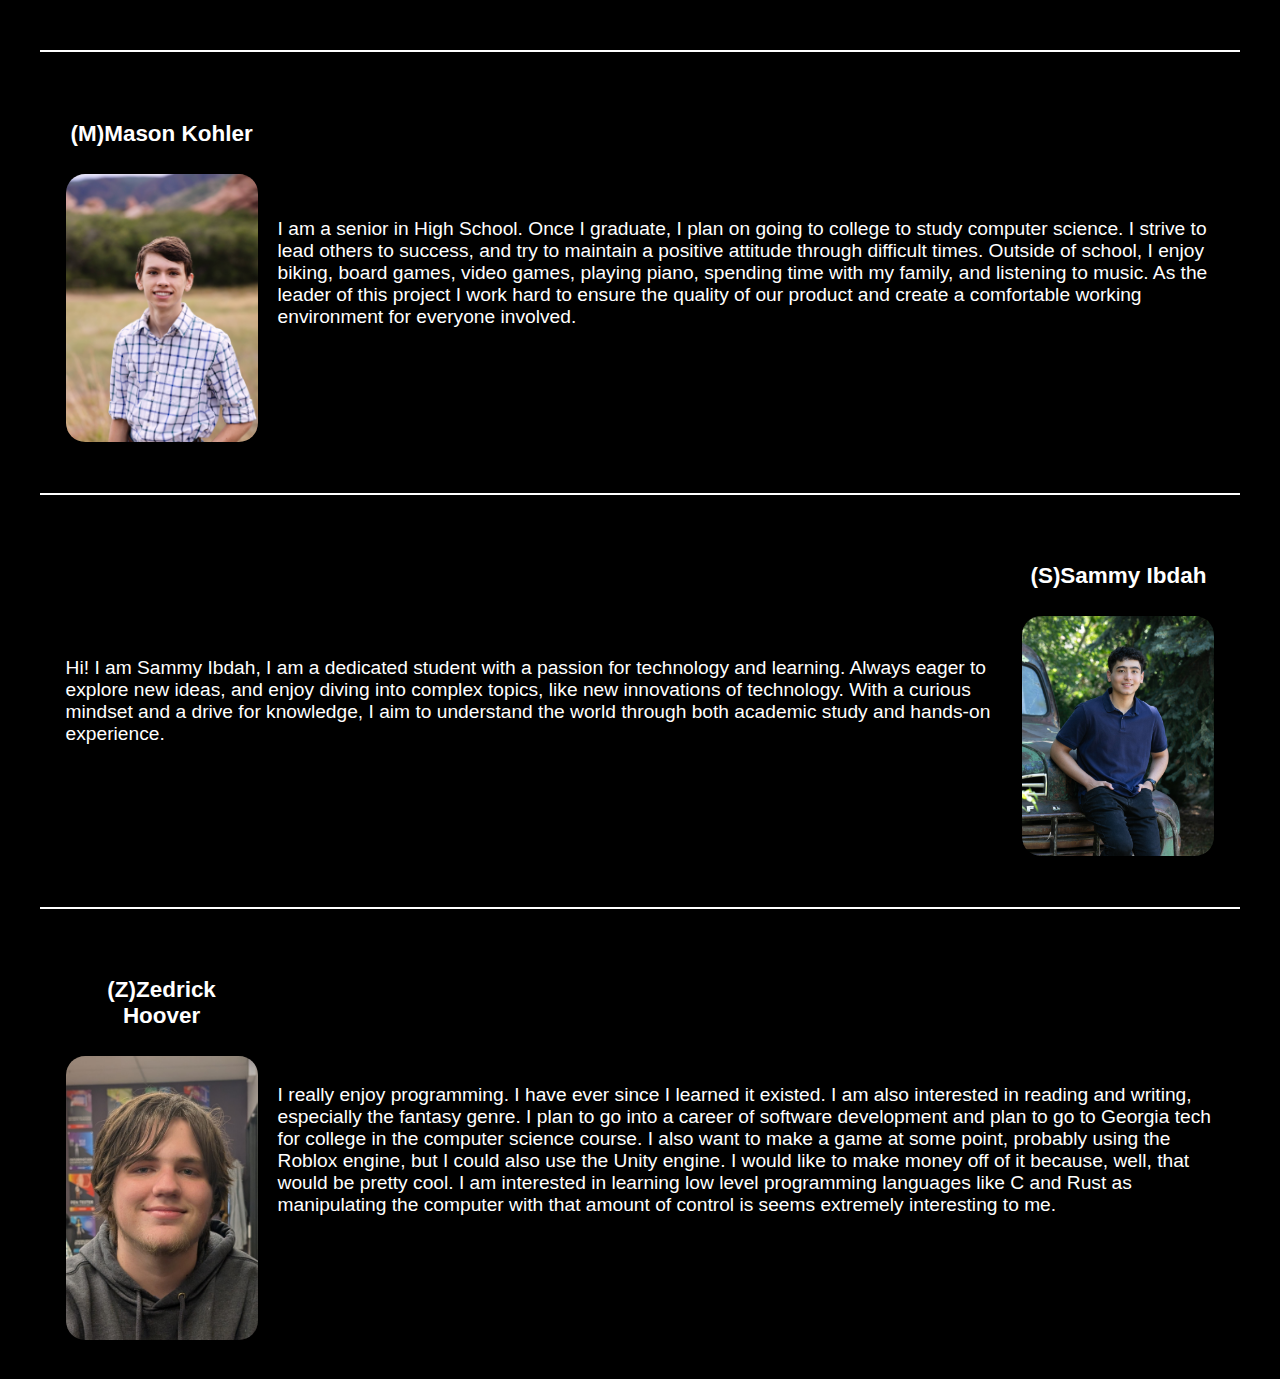
==== commit ffb17d8f: "i made a favicon and some additional chagnes, you can change the background color back to white" ====
--- a/src/pages/about-us.html
+++ b/src/pages/about-us.html
@@ -7,6 +7,8 @@
     <meta charset="UTF-8">
     <meta name="viewport" content="width=device-width, initial-scale=1.0">
     <title>About Us</title>
+    <link href="../assets/img/favicon.png" rel="icon">
+
 </head>
 
 <body>
@@ -34,7 +36,7 @@
     <img src="../assets/img/saturnlogos.png" class="jamsz" />
 
 
-    <h2>Who Are We</h2>
+    <h2 class="headers">Who Are We</h2>
     <p class="id-text">
         We are a group of dedicated students from various schools across the Denver area who came together at Warren
         Tech with a shared passion for computers, engineering, and innovation.
@@ -48,7 +50,7 @@
         and creative problem-solving.
     </p>
 
-    <h2>Our Mission</h2>
+    <h2 class="headers">Our Mission</h2>
     <p class="id-text">
         Our mission is to design an accurate and seamless system for translating Earth-based time into planetary
         calendars.
@@ -75,9 +77,9 @@
                 <img src="../assets/img/Jacob.png" />
             </div>
             <div>
-                I am a Sophomore at Warren Tech and Senior at Green Mountain High School. Early in high school I
+                I am a Sophomore at Warren Tech and Senior at Green Mountain High School. Early in high school, I
                 learned about coding from electives and made it a hobby. I self taught what I wanted to know beyond
-                my classes. I learned Python, HTML, JS, CSS, C++, and TI-Basic. And ever sense I learned of it, I had a
+                my classes. I learned Python, HTML, JS, CSS, C++, and TI-Basic. And ever since I learned of it, I had a
                 passion for space. And I love using math and logic to solve problems, so it is no wonder I chose
                 this project.
             </div>
--- a/src/css/styles.css
+++ b/src/css/styles.css
@@ -9,6 +9,7 @@
   src: url("../assets/fonts/Chopsic-K6Dp.ttf") format("truetype");
   font-weight: normal;
   font-style: normal;
+  color: white;
 }
 
 /*Font Styles*/
@@ -16,6 +17,7 @@
 body {
   padding-left: 2rem;
   padding-right: 2rem;
+  background-color: #000000;
 }
 
 h2 {
@@ -47,6 +49,7 @@
     "Lucida Sans", Arial, sans-serif;
   text-indent: 2em;
   font-size: clamp(12px, 1.5vw, 30px);
+  color: white;
 }
 
 /*Navigation Menu CSS*/
--- a/src/css/about-us.css
+++ b/src/css/about-us.css
@@ -9,7 +9,7 @@
 }
 
 .border {
-    border: 1px solid rgb(0, 0, 0);
+    border: 1px solid rgb(255, 255, 255);
     margin: 20px 0;
 }
 
@@ -40,6 +40,7 @@
 .id-text {
     font-family: 'Trebuchet MS', 'Lucida Sans Unicode', 'Lucida Grande', 'Lucida Sans', Arial, sans-serif;
     font-size: clamp(12px, 1.5vw, 30px);
+    color: white;
 }
 
 .image-wrapper {
@@ -54,7 +55,7 @@
     width: 100%;
     margin-bottom: 5px;
     font-weight: bold;
-    color: #000;
+    color: white;
 }
 
 .photo-left .image-container, 
@@ -97,4 +98,7 @@
         width: 90vw;
         margin-top: 10px;
     }
+}
+.headers{
+    color: white;
 }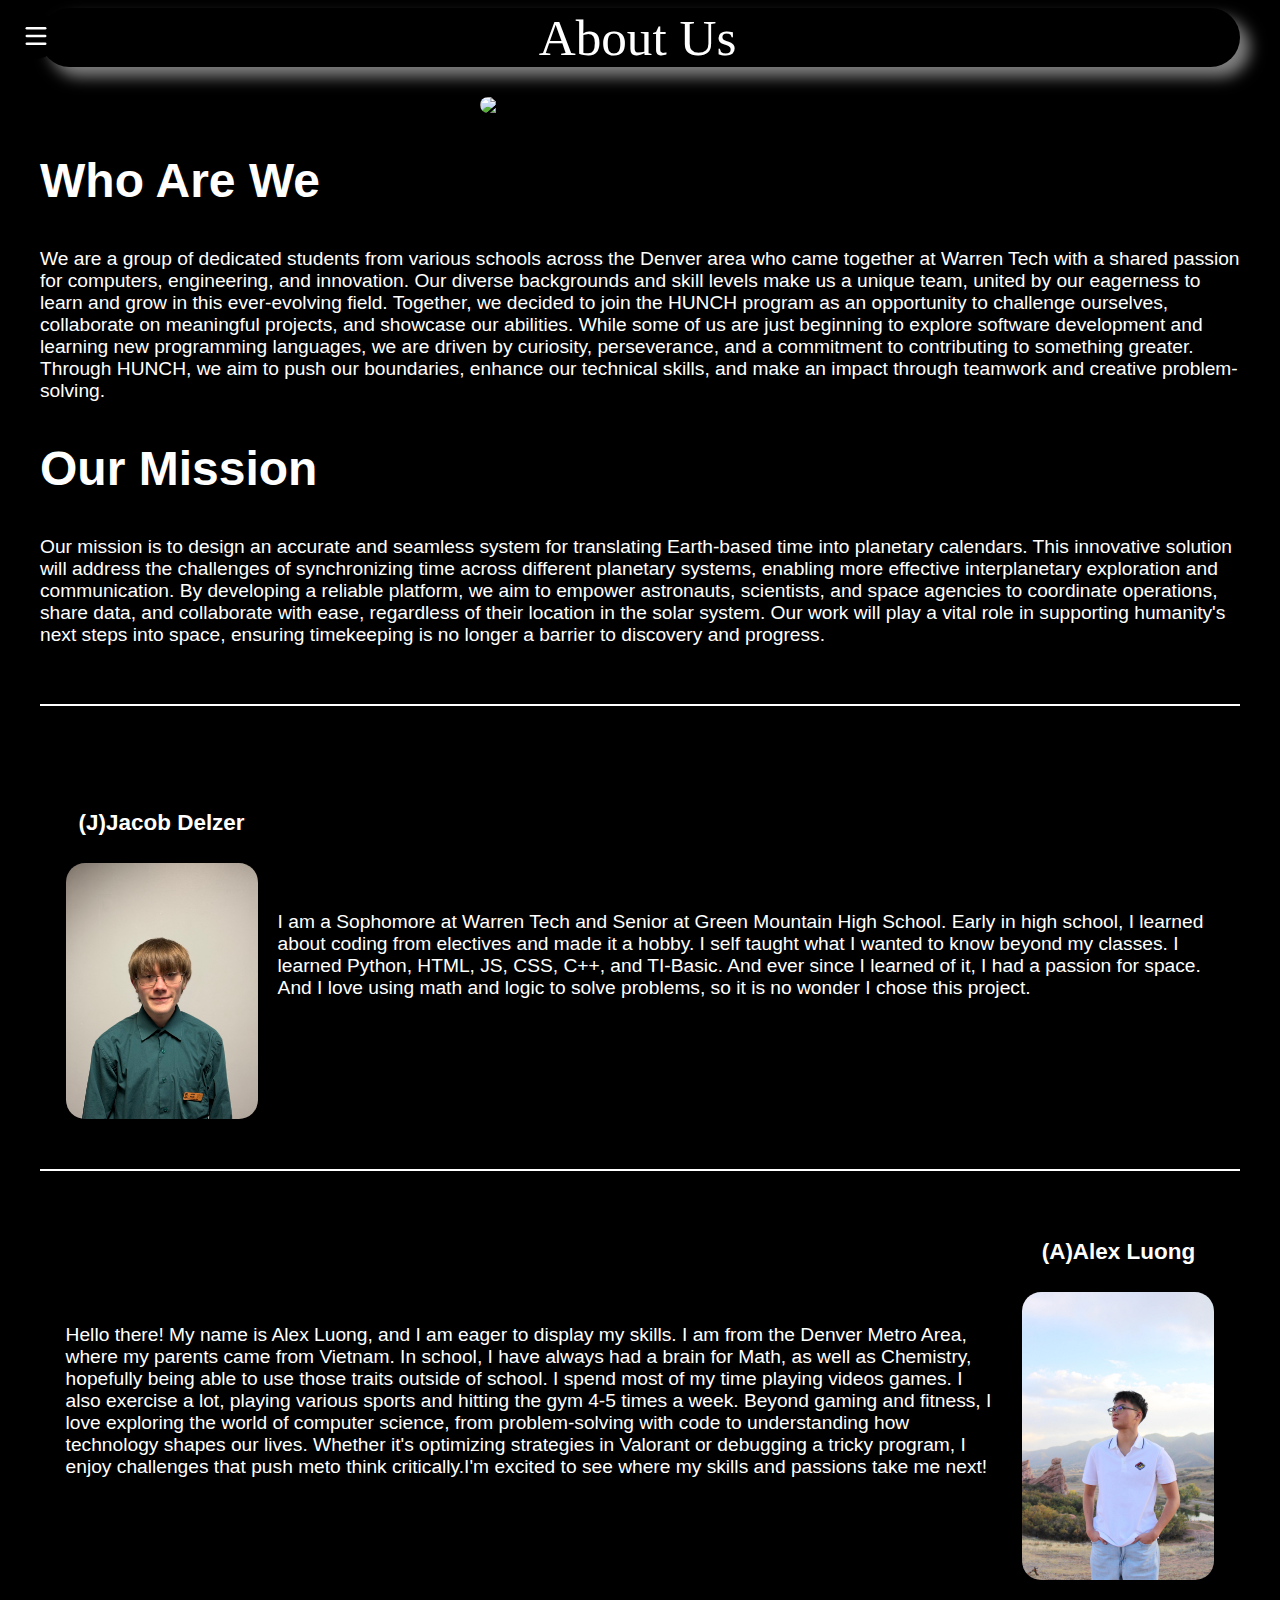
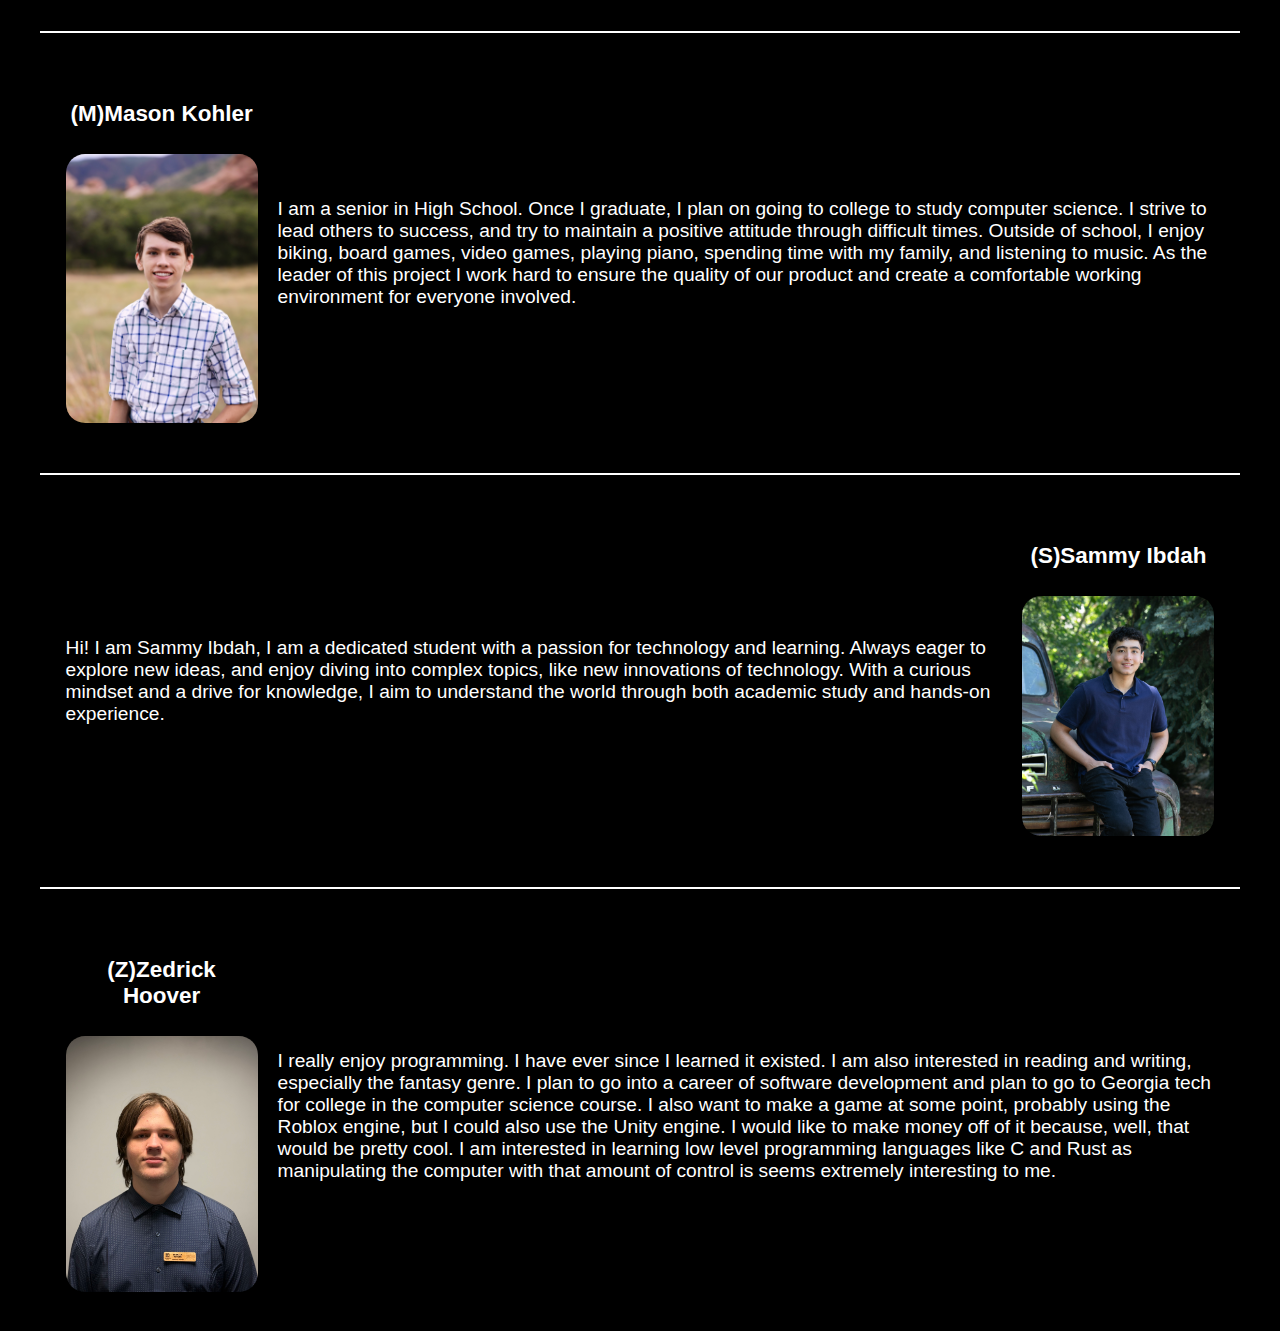
==== commit e2c45fbf: "Updated pictures." ====
--- a/src/pages/about-us.html
+++ b/src/pages/about-us.html
@@ -74,7 +74,7 @@
             <div>
                 <h3 class="name-tag">(J)Jacob Delzer</h3>
                 <br>
-                <img src="../assets/img/Jacob.png" />
+                <img src="../assets/img/Jacob.jpeg" />
             </div>
             <div>
                 I am a Sophomore at Warren Tech and Senior at Green Mountain High School. Early in high school, I
@@ -141,7 +141,7 @@
             <div>
                 <h3 class="name-tag">(Z)Zedrick Hoover</h3>
                 <br>
-                <img src="../assets/img/Zed.jpg" />
+                <img src="../assets/img/Zed.jpeg" />
             </div>
             <div>
                 I really enjoy programming. I have ever since I learned it existed. I am also interested in reading and
--- a/src/css/styles.css
+++ b/src/css/styles.css
@@ -18,6 +18,7 @@
   padding-left: 2rem;
   padding-right: 2rem;
   background-color: #000000;
+  color: white;
 }
 
 h2 {
@@ -48,6 +49,13 @@
   font-family: "Trebuchet MS", "Lucida Sans Unicode", "Lucida Grande",
     "Lucida Sans", Arial, sans-serif;
   text-indent: 2em;
+  font-size: clamp(12px, 1.5vw, 30px);
+  color: white;
+}
+
+.info-notab {
+  font-family: "Trebuchet MS", "Lucida Sans Unicode", "Lucida Grande",
+    "Lucida Sans", Arial, sans-serif;
   font-size: clamp(12px, 1.5vw, 30px);
   color: white;
 }
@@ -169,7 +177,6 @@
   h2 {
     font-size: 2rem;
   }
-
   .title {
     font-size: clamp(30px, 3vw, 100px);
     min-height: 0px;
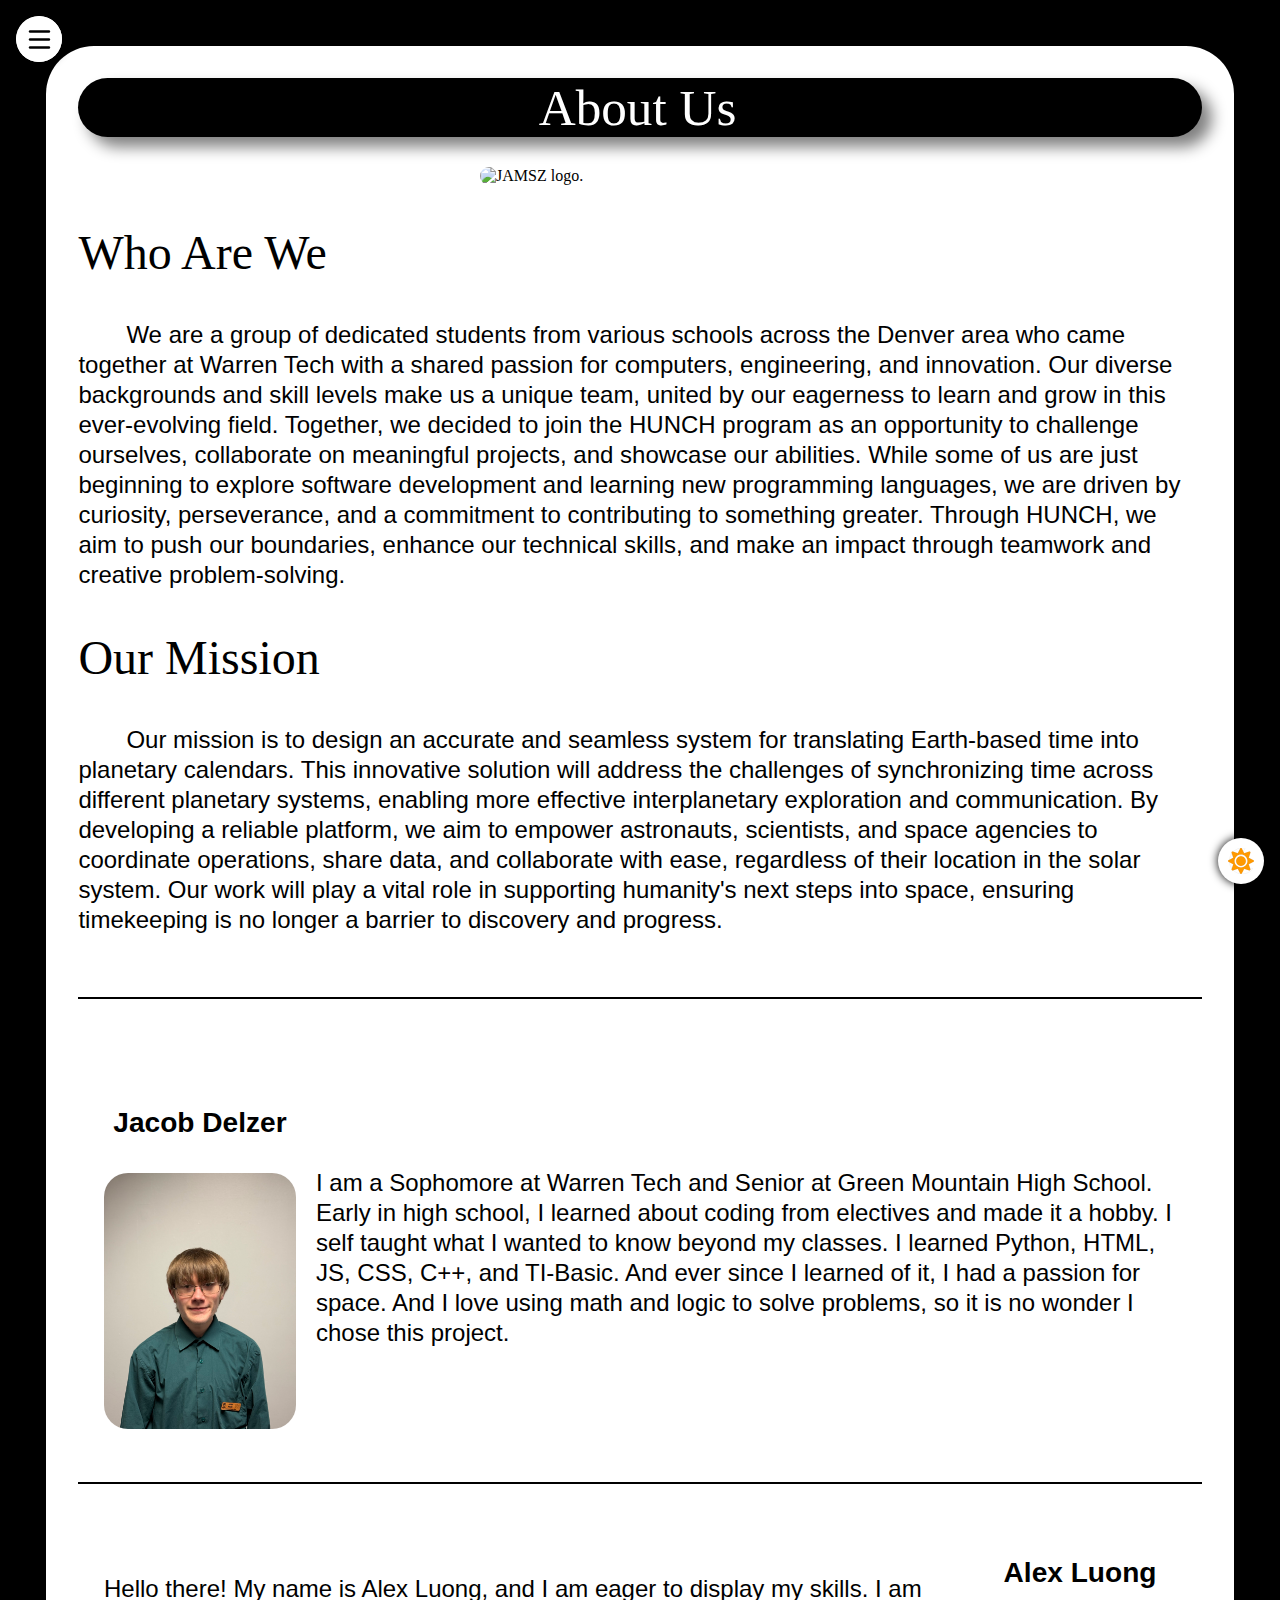
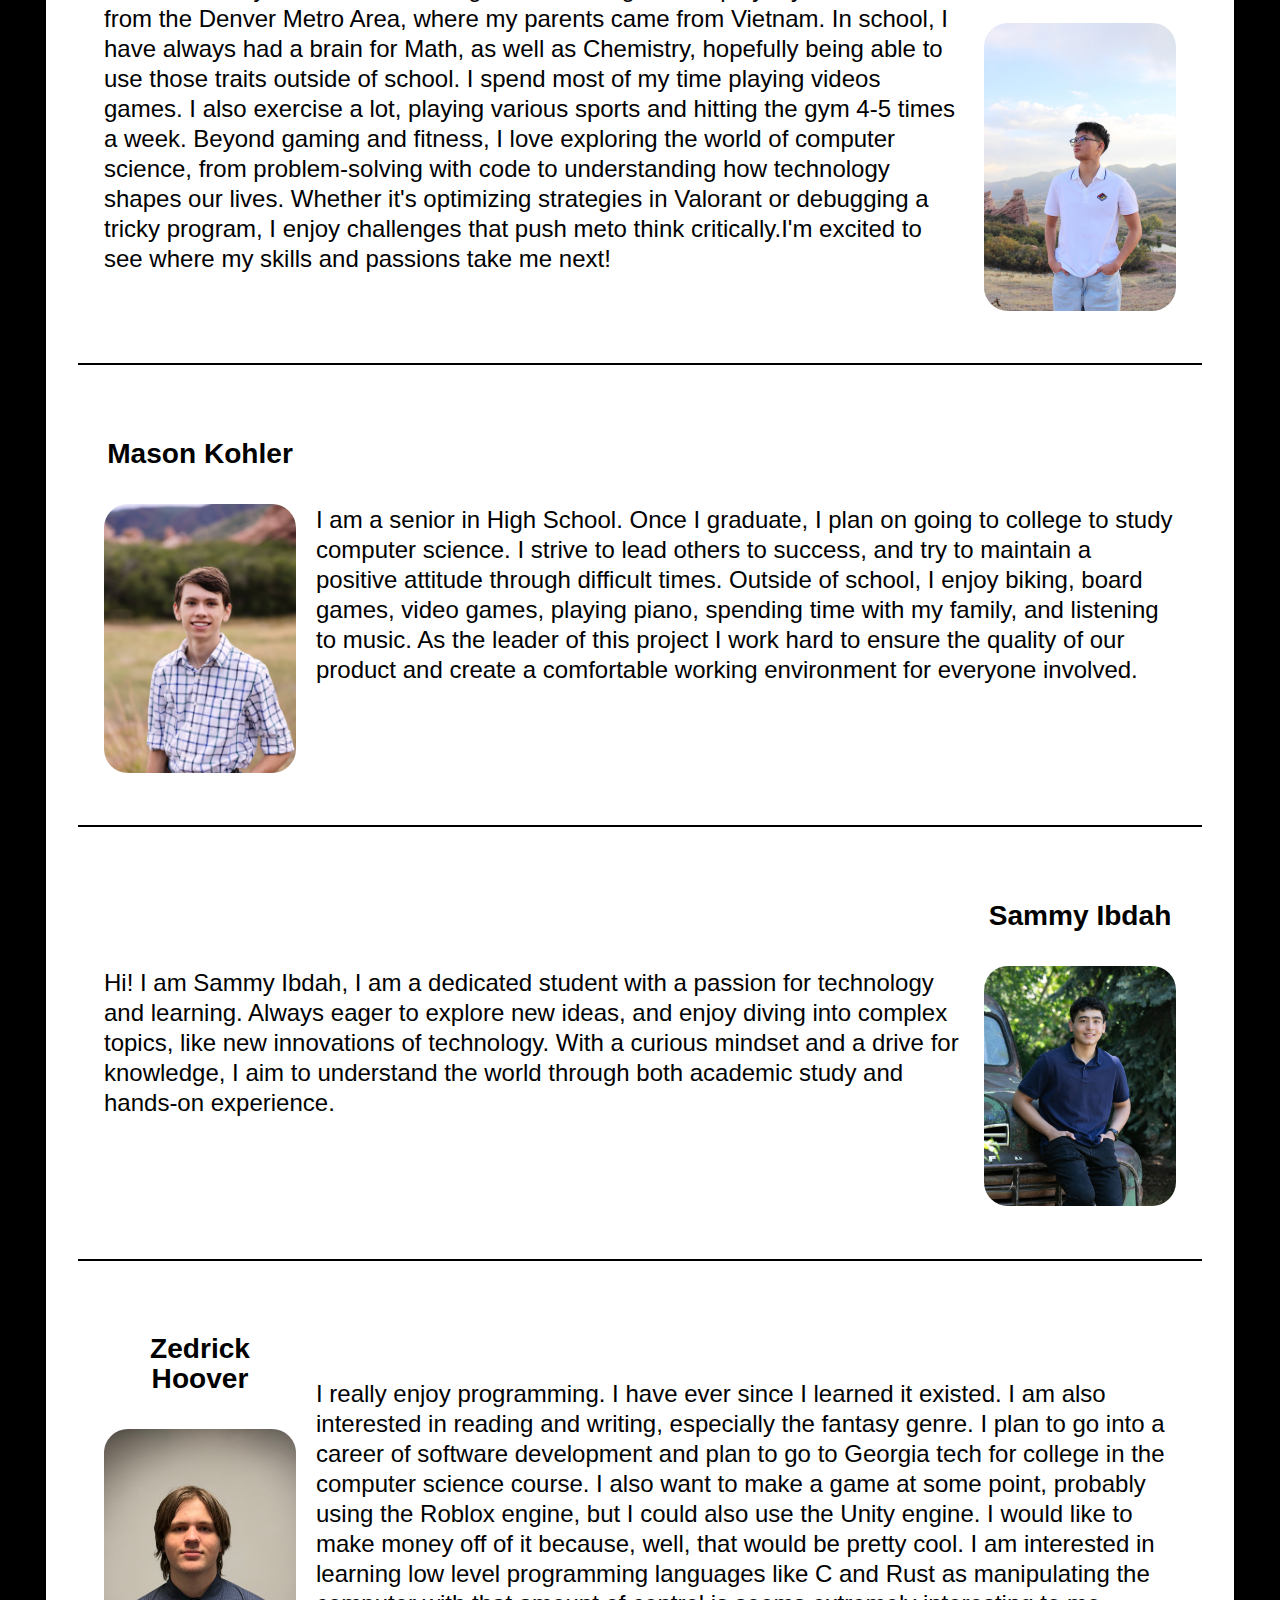
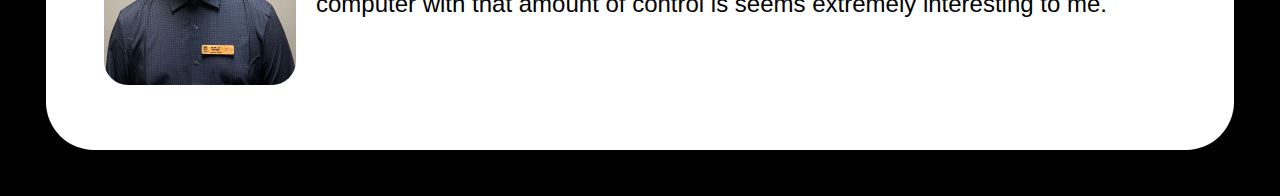
==== commit b2158784: "Themes!!!" ====
--- a/src/pages/about-us.html
+++ b/src/pages/about-us.html
@@ -13,6 +13,7 @@
 
 <body>
 
+    <!--NAVIGATION-->
     <div class="navbar" id="navbar">
         <svg class="hamRotate180 ham hamburger" id="hamburger" viewBox="0 0 100 100" width="80"
             onclick="this.classList.toggle('active')">
@@ -28,16 +29,28 @@
             <li><a href="./planet-history.html">Planet History</a></li>
         </ul>
     </div>
-
+    <div class="theme-toggle" id="theme-toggle">
+        <svg viewBox="0 0 512 512" title="sun" class="sun">
+            <path
+                d="M256 160c-52.9 0-96 43.1-96 96s43.1 96 96 96 96-43.1 96-96-43.1-96-96-96zm246.4 80.5l-94.7-47.3 33.5-100.4c4.5-13.6-8.4-26.5-21.9-21.9l-100.4 33.5-47.4-94.8c-6.4-12.8-24.6-12.8-31 0l-47.3 94.7L92.7 70.8c-13.6-4.5-26.5 8.4-21.9 21.9l33.5 100.4-94.7 47.4c-12.8 6.4-12.8 24.6 0 31l94.7 47.3-33.5 100.5c-4.5 13.6 8.4 26.5 21.9 21.9l100.4-33.5 47.3 94.7c6.4 12.8 24.6 12.8 31 0l47.3-94.7 100.4 33.5c13.6 4.5 26.5-8.4 21.9-21.9l-33.5-100.4 94.7-47.3c13-6.5 13-24.7.2-31.1zm-155.9 106c-49.9 49.9-131.1 49.9-181 0-49.9-49.9-49.9-131.1 0-181 49.9-49.9 131.1-49.9 181 0 49.9 49.9 49.9 131.1 0 181z" />
+        </svg>
+        <svg viewBox="0 0 512 512" title="moon" class="moon">
+            <path
+                d="M283.211 512c78.962 0 151.079-35.925 198.857-94.792 7.068-8.708-.639-21.43-11.562-19.35-124.203 23.654-238.262-71.576-238.262-196.954 0-72.222 38.662-138.635 101.498-174.394 9.686-5.512 7.25-20.197-3.756-22.23A258.156 258.156 0 0 0 283.211 0c-141.309 0-256 114.511-256 256 0 141.309 114.511 256 256 256z" />
+        </svg>
+    </div>
+    
+    <!--MAIN PAGE-->
     <div class="title">
         About Us
     </div>
 
-    <img src="../assets/img/saturnlogos.png" class="jamsz" />
+    <img src="../assets/img/saturnlogos.png" class="jamsz"
+        alt="JAMSZ logo." />
 
 
     <h2 class="headers">Who Are We</h2>
-    <p class="id-text">
+    <p class="info tab">
         We are a group of dedicated students from various schools across the Denver area who came together at Warren
         Tech with a shared passion for computers, engineering, and innovation.
         Our diverse backgrounds and skill levels make us a unique team, united by our eagerness to learn and grow in
@@ -51,7 +64,7 @@
     </p>
 
     <h2 class="headers">Our Mission</h2>
-    <p class="id-text">
+    <p class="info tab">
         Our mission is to design an accurate and seamless system for translating Earth-based time into planetary
         calendars.
         This innovative solution will address the challenges of synchronizing time across different planetary systems,
@@ -69,14 +82,16 @@
 <br>
 
 <body>
-    <div class="image-container id-text">
+    <div class="image-container info">
+
+        <!--JACOB-->
         <div class="photo-left">
             <div>
-                <h3 class="name-tag">(J)Jacob Delzer</h3>
+                <h3 class="name-tag">Jacob Delzer</h3>
                 <br>
                 <img src="../assets/img/Jacob.jpeg" />
             </div>
-            <div>
+            <div class="phone-margin">
                 I am a Sophomore at Warren Tech and Senior at Green Mountain High School. Early in high school, I
                 learned about coding from electives and made it a hobby. I self taught what I wanted to know beyond
                 my classes. I learned Python, HTML, JS, CSS, C++, and TI-Basic. And ever since I learned of it, I had a
@@ -85,8 +100,10 @@
             </div>
         </div>
         <div class="border"></div>
+
+        <!--ALEX-->
         <div class="photo-right">
-            <div>
+            <div class="phone-margin">
                 Hello there! My name is Alex Luong, and I am eager to display my skills. I am from the Denver Metro
                 Area, where my parents came from Vietnam. In school, I have always had a brain for Math, as well as
                 Chemistry, hopefully being able to use those traits outside of school. I spend most of my time
@@ -100,20 +117,21 @@
                 next!
             </div>
             <div>
-                <h3 class="name-tag">(A)Alex Luong</h3>
+                <h3 class="name-tag">Alex Luong</h3>
                 <br>
                 <img src="../assets/img/Alex.png" />
             </div>
         </div>
         <div class="border"></div>
+
+        <!--MASON-->
         <div class="photo-left">
             <div>
-                <h3 class="name-tag">(M)Mason Kohler</h3>
+                <h3 class="name-tag">Mason Kohler</h3>
                 <br>
                 <img src="../assets/img/Mason.jpg" />
             </div>
-
-            <div>
+            <div class="phone-margin">
                 I am a senior in High School. Once I graduate, I plan on going to college to study computer science.
                 I strive to lead others to success, and try to maintain a positive attitude through difficult times.
                 Outside of school, I enjoy biking, board games, video games, playing piano, spending time with my
@@ -122,8 +140,10 @@
             </div>
         </div>
         <div class="border"></div>
+
+        <!--SAMMY-->
         <div class="photo-right">
-            <div class="id-text">
+            <div class="phone-margin">
                 Hi! I am Sammy Ibdah, I am a dedicated student with a passion for technology and learning. Always eager
                 to explore new ideas, and enjoy diving into complex topics, like new innovations of technology. With a
                 curious mindset and
@@ -131,19 +151,21 @@
                 experience.
             </div>
             <div>
-                <h3 class="name-tag">(S)Sammy Ibdah</h3>
+                <h3 class="name-tag">Sammy Ibdah</h3>
                 <br>
                 <img src="../assets/img/Sammy.JPG" />
             </div>
         </div>
         <div class="border"></div>
+
+        <!--ZED-->
         <div class="photo-left">
             <div>
-                <h3 class="name-tag">(Z)Zedrick Hoover</h3>
+                <h3 class="name-tag">Zedrick Hoover</h3>
                 <br>
                 <img src="../assets/img/Zed.jpeg" />
             </div>
-            <div>
+            <div class="phone-margin">
                 I really enjoy programming. I have ever since I learned it existed. I am also interested in reading and
                 writing, especially the fantasy genre. I plan to go into a career of software development and plan to go
                 to Georgia tech for college in the computer science course.
@@ -159,5 +181,5 @@
     <script src="../js/main.js"></script>
 
 </body>
-</html>
 
+</html>--- a/src/css/styles.css
+++ b/src/css/styles.css
@@ -14,17 +14,38 @@
 
 /*Font Styles*/
 
+html {
+  margin: 3vw;
+  background-color: #000000;
+  background-image: url("../assets/img/kai-pilger-space-unsplash-darkened.jpg");
+  background-attachment: fixed;
+  background-size: cover;
+  background-position: center;
+}
+
 body {
-  padding-left: 2rem;
-  padding-right: 2rem;
-  background-color: #000000;
+  padding: 2rem;
+  border-radius: 3em;
+  transition: 50ms ease-in-out;
+}
+
+body.light {
+  background-color: white;
+  color: black;
+  stroke: black;
+  box-shadow: 0px 0px 10px black;
+}
+
+body.dark {
+  background-color: black;
   color: white;
+  stroke: white;
+  box-shadow: 0px 0px 10px white;
 }
 
 h2 {
-  font-family: "Trebuchet MS", "Lucida Sans Unicode", "Lucida Grande",
-    "Lucida Sans", Arial, sans-serif;
-  font-weight: bold;
+  font-family: "Chopsic";
+  font-weight: normal;
   font-size: 3rem;
 }
 
@@ -48,52 +69,119 @@
 .info {
   font-family: "Trebuchet MS", "Lucida Sans Unicode", "Lucida Grande",
     "Lucida Sans", Arial, sans-serif;
+  line-height: 125%;
+  font-size: clamp(24px, 1.5vw, 100px);
+  color: inherit;
+}
+
+.tab {
   text-indent: 2em;
-  font-size: clamp(12px, 1.5vw, 30px);
-  color: white;
-}
-
-.info-notab {
-  font-family: "Trebuchet MS", "Lucida Sans Unicode", "Lucida Grande",
-    "Lucida Sans", Arial, sans-serif;
-  font-size: clamp(12px, 1.5vw, 30px);
-  color: white;
-}
-
-/*Navigation Menu CSS*/
+}
+
+/*Button Styles*/
+
+.clicker {
+  cursor: pointer;
+  color: black;
+  font-weight: bold;
+  background-color: #f9f9f9;
+  padding: 10px;
+  height: 40px;
+  border-style: hidden;
+  border-radius: .5em;
+  transition: 250ms;
+  box-shadow: 0px 0px 10px #f9f9f9;
+}
+
+.clicker:hover {
+  background: #131313;
+  color: #09f;
+  text-shadow: 0px 0px 10px #09f;
+  box-shadow: 0px 0px 10px #09f;
+}
+
+.datebox {
+  display:flex;
+  flex-direction: column;
+  align-items: flex-start;
+  padding: 6px;
+  gap: 20px;
+  height: auto;
+  border-radius: 7px;
+  background-color: rgba(255,255,255,1);
+  box-shadow: 0px 0px 10px #f9f9f9;
+}
+
+.datebox input {
+  padding: 5px;
+  border-radius: 5px;
+  border: 0px;
+}
+
+/*Navigation and Theme CSS*/
+.navbar,
+.theme-toggle {
+  position: fixed;
+  margin: 1rem;
+  overflow: hidden;
+  background-color: inherit;
+  border-radius: 10em;
+  box-shadow: inherit;
+  z-index: 200;
+}
 
 .navbar {
-  position: fixed;
+  top: 0;
+  left: 0;
   width: 46px;
-  margin: clamp(calc(10px - 8px), calc(1vw - 8px), calc(20px - 8px)) 0px 0px
-    clamp(calc(10px - 40px), calc(1vw - 40px), calc(20px - 40px));
-  transition: width 1s ease-in-out, max-width 1s ease-in-out,
+  transition: width .75s ease-in-out, max-width .75s ease-in-out,
     background-color 0s ease-in-out;
-  max-width: 46px;
-  overflow: hidden;
-  background-color: transparent;
-  border-radius: 10em;
-  z-index: 200;
+}
+
+.theme-toggle {
+  bottom: 0;
+  right: 0;
+  width: 26px;
+  height: 26px;
+  padding: 10px;
+  align-items: center;
+  justify-content: center;
+}
+
+.theme-toggle:hover {
+  cursor: pointer;
+}
+
+.sun {
+  position: absolute;
+  width: 26px;
+  height: 26px;
+  fill: #ff9900;
+  transition: 1s;
+}
+
+.moon {
+  fill: #ff9900;
+  transition: 1s;
 }
 
 .navbar.menu-active {
-  width: fit-content;
-  max-width: 100vw;
-  background-color: #000000;
+  width: 350px;
+  background-color: inherit;
   border-radius: 10em;
 }
 
 .hamburger {
   position: absolute;
-  background-color: black;
-  width: 46px;
+  background-color: inherit;
+  width: 47px;
   border-radius: 10em;
   cursor: pointer;
   z-index: 202;
 
   /*Ham to Arrow transition stuff*/
   -webkit-tap-highlight-color: transparent;
-  transition: transform 400ms;
+  transition: 400ms;
   -moz-user-select: none;
   -webkit-user-select: none;
   -ms-user-select: none;
@@ -111,7 +199,7 @@
 .line {
   fill: none;
   transition: stroke-dasharray 400ms, stroke-dashoffset 400ms;
-  stroke: #fff;
+  stroke: inherit;
   stroke-width: 5.5;
   stroke-linecap: round;
 }
@@ -142,7 +230,6 @@
   display: flex;
   list-style: none;
   text-wrap: nowrap;
-  text-overflow: clip;
   font-family: "Trebuchet MS", "Lucida Sans Unicode", "Lucida Grande",
     "Lucida Sans", Arial, sans-serif;
   gap: 1rem;
@@ -150,26 +237,32 @@
   margin-left: 60px;
   padding: 0;
   z-index: 201;
-  transition: transform 1s ease-in-out, visibility 0s;
-  transform: translateX(-100%);
-  overflow: hidden;
-  visibility: hidden;
 }
 
 .menu li a {
-  color: white;
+  color: inherit;
   text-decoration: none;
 }
 
 .menu li a:hover {
-  transition: 500ms;
   color: #00bcd4;
 }
 
 .menu.active {
-  transition: transform 1s ease-in-out, visibility 0s;
-  transform: translateX(0);
   visibility: visible;
+}
+
+.spin {
+  animation: spin 0.5s ease-in-out;
+}
+
+@keyframes spin {
+  from {
+    transform: rotate(0deg);
+  }
+  to {
+    transform: rotate(360deg);
+  }
 }
 
 @media screen and (max-width: 800px) {
--- a/src/css/about-us.css
+++ b/src/css/about-us.css
@@ -8,9 +8,17 @@
     display: flex;
 }
 
+
 .border {
-    border: 1px solid rgb(255, 255, 255);
     margin: 20px 0;
+}
+
+body.light .border {
+    border: 1px solid black;
+}
+
+body.dark .border {
+    border: 1px solid white;
 }
 
 .image-container {
@@ -37,12 +45,6 @@
     border-radius: 1em;
 }
 
-.id-text {
-    font-family: 'Trebuchet MS', 'Lucida Sans Unicode', 'Lucida Grande', 'Lucida Sans', Arial, sans-serif;
-    font-size: clamp(12px, 1.5vw, 30px);
-    color: white;
-}
-
 .image-wrapper {
     position: relative;
     display: flex;
@@ -55,7 +57,7 @@
     width: 100%;
     margin-bottom: 5px;
     font-weight: bold;
-    color: white;
+    color: inherit;
 }
 
 .photo-left .image-container, 
@@ -63,6 +65,10 @@
     display: flex;
     flex-direction: column;
     align-items: center;
+}
+
+.headers{
+    color: inherit;
 }
 
 @media screen and (max-width: 800px) {
@@ -77,28 +83,26 @@
     .photo-left, .photo-right {
         flex-direction: column !important; /* Force column direction */
         align-items: center;
-        text-align: center;
         gap: 10px;
     }
 
-    .photo-right {
-        flex-direction: column !important;
+    .phone-margin {
+        width: 100% !important;
     }
 
     /* Force image container to top */
-    .photo-left .image-container,
-    .photo-right .image-container {
+    /* These selectors were incorrect, they should target the direct children of photo-left/right */
+    .photo-left > div:first-child,
+    .photo-right > div:last-child {
         order: 1;
     }
 
     /* Force text below image */
-    .photo-left .id-text,
-    .photo-right .id-text {
+    /* These selectors were incorrect, they should target the direct children of photo-left/right */
+    .photo-left > div:last-child,
+    .photo-right > div:first-child {
         order: 2;
         width: 90vw;
         margin-top: 10px;
     }
-}
-.headers{
-    color: white;
 }